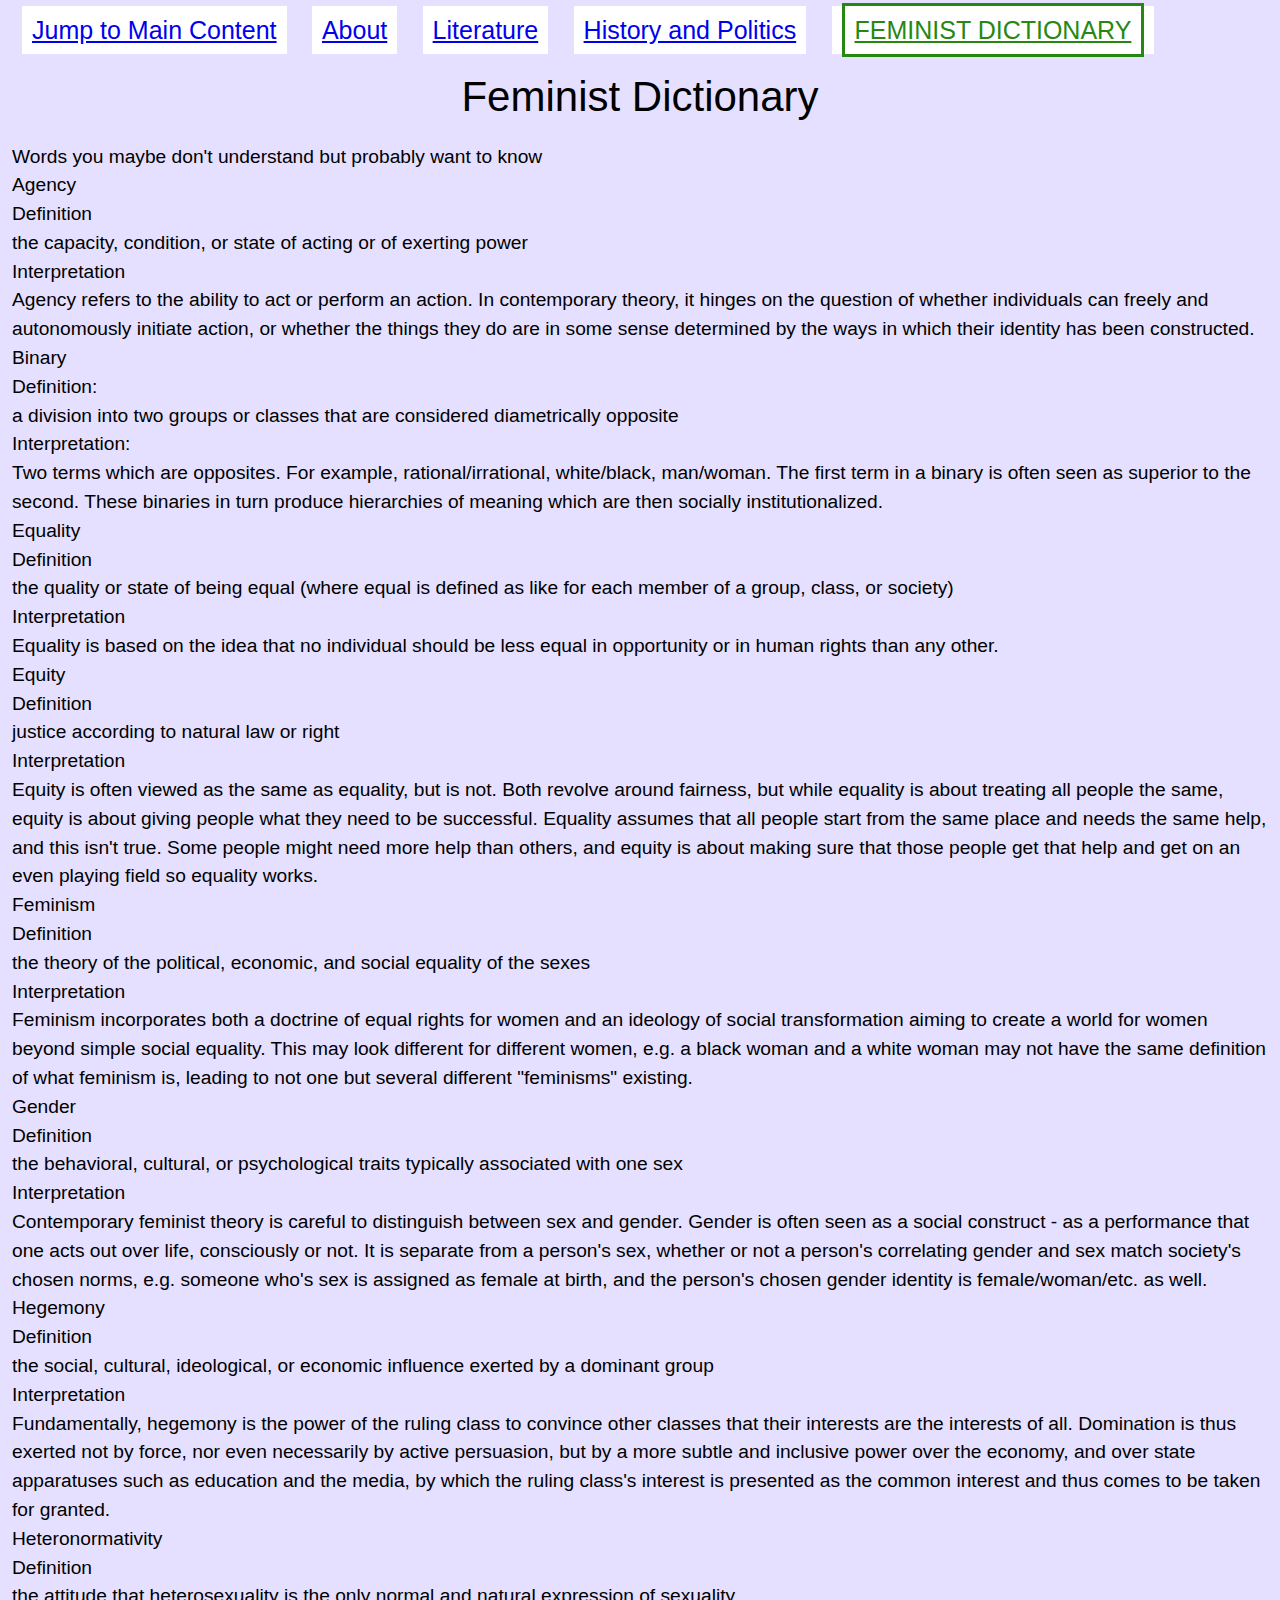
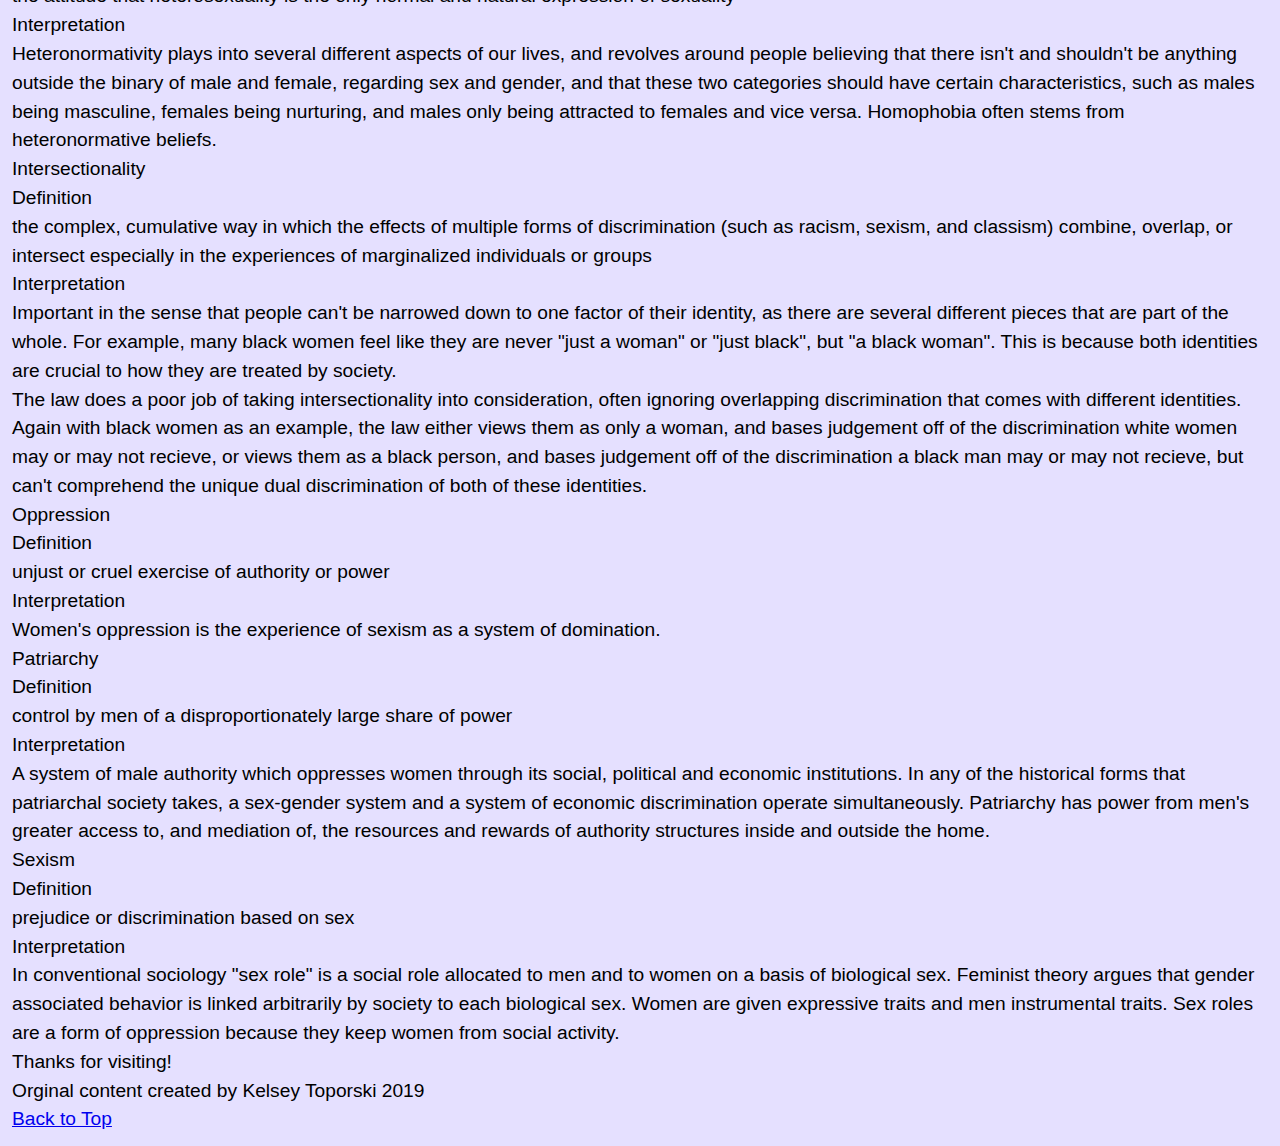
==== femdict.html @ 9b14c3c0 "Add files via upload" ====
<!DOCTYPE html>
<html lang="en">
<head>
  <meta charset="UTF-8">

  <meta name="viewport" content="width=device-width, initial-scale=1.0">

  <!-- connects to the stylesheets -->
  <link rel="stylesheet" href="css/reset.css">
  <link rel="stylesheet" href="css/style.css">

  <!-- connect to a Google font -->  
  <!-- connect to a Font Aweseom font -->
  <!-- connect to a favicon -->

  <title>Women's Web - Dictionary</title>
</head>

<body>
  <header>
    <nav>
        <ul>
          <li><a href="#maincontent">Jump to Main Content</a></li>
          <li><a href="index.html">About</a></li>
          <li><a href="literature.html">Literature</a></li>
          <li><a href="history.html">History and Politics</a></li>
          <li><a class= "active" href="femdict.html">Feminist Dictionary</a></li>
        </ul>
    </nav>
      <!-- definitions from meriam webster -->
      <!-- interpretations from
            The Dictionary of Feminist Theory - Maggie Humm,
            Key Concepts In Post-Colonial Studies - Ashcroft, Bill, Gareth Griffiths, and Helen Tiffin,
            or myself -->
      <!-- interpretation of equity from https://everydayfeminism.com/2014/09/equality-is-not-enough/ -->

    <h1>Feminist Dictionary</h1>
    Words you maybe don't understand but probably want to know

  </header>

  <main id = "maincontent">
  

      <!-- definitions from meriam webster -->
      <!-- interpretations from
            The Dictionary of Feminist Theory - Maggie Humm,
            Key Concepts In Post-Colonial Studies - Ashcroft, Bill, Gareth Griffiths, and Helen Tiffin,
            or myself -->
      <!-- interpretation of equity from https://everydayfeminism.com/2014/09/equality-is-not-enough/ -->

      <dl>
        <dt>Agency</dt>
        <dd>Definition
          <p>
            the capacity, condition, or state of acting or of exerting power
          </p>
        <dd>Interpretation
          <p>
            Agency refers to the ability to act or perform an action. In contemporary theory, it hinges on the question of whether individuals can freely and autonomously initiate action, or whether the things they do are in some sense determined by the ways in which their identity has been constructed.
          </p>

        
        <dt>Binary</dt>
        <dd>Definition:
          <p>
            a division into two groups or classes that are considered diametrically opposite
          </p></dd>
        <dd>Interpretation:
          <p>
            Two terms which are opposites. For example, rational/irrational, white/black, man/woman. The first term in a binary is often seen as superior to the second. These binaries in turn produce hierarchies of meaning which are then socially institutionalized.
          </p></dd>
        
          
        <dt>Equality</dt>
        <dd>Definition
          <p>
            the quality or state of being equal (where equal is defined as like for each member of a group, class, or society)
          </p></dd>
        <dd>Interpretation
          <p>
            Equality is based on the idea that no individual should be less equal in opportunity or in human rights than any other.
          </p></dd>
        
          
        <dt>Equity</dt>
        <dd>Definition
          <p>
            justice according to natural law or right
          </p></dd>
        <dd>Interpretation
          <p>
            Equity is often viewed as the same as equality, but is not. Both revolve around fairness, but while equality is about treating all people the same, equity is about giving people what they need to be successful. Equality assumes that all people start from the same place and needs the same help, and this isn't true. Some people might need more help than others, and equity is about making sure that those people get that help and get on an even playing field so equality works.
          </p></dd>
        
          
        <dt>Feminism</dt>
        <dd>Definition
          <p>
            the theory of the political, economic, and social equality of the sexes
          </p></dd>
        <dd>Interpretation
          <p>
            Feminism incorporates both a doctrine of equal rights for women and an ideology of social transformation aiming to create a world for women beyond simple social equality. This may look different for different women, e.g. a black woman and a white woman may not have the same definition of what feminism is, leading to not one but several different "feminisms" existing.
          </p></dd>
       
          
        <dt>Gender</dt>
        <dd>Definition
          <p>
            the behavioral, cultural, or psychological traits typically associated with one sex
          </p></dd>
        <dd>Interpretation
          <p>
            Contemporary feminist theory is careful to distinguish between sex and gender. Gender is often seen as a social construct - as a performance that one acts out over life, consciously or not. It is separate from a person's sex, whether or not a person's correlating gender and sex match society's chosen norms, e.g. someone who's sex is assigned as female at birth, and the person's chosen gender identity is female/woman/etc. as well.
          </p></dd>
        
          
        <dt>Hegemony</dt>
        <dd>Definition
          <p>
            the social, cultural, ideological, or economic influence exerted by a dominant group
          </p></dd>
        <dd>Interpretation
          <p>
            Fundamentally, hegemony is the power of the ruling class to convince other classes that their interests are the interests of all.  Domination is thus exerted not by force, nor even necessarily by active persuasion, but by a more subtle and inclusive power over the economy, and over state apparatuses such as education and the media, by which the ruling class's interest is presented as the common interest and thus comes to be taken for granted.
          </p></dd>
       
          
        <dt>Heteronormativity</dt>
        <dd>Definition
          <p>
            the attitude that heterosexuality is the only normal and natural expression of sexuality
          </p></dd>
        <dd>Interpretation
          <p>
            Heteronormativity plays into several different aspects of our lives, and revolves around people believing that there isn't and shouldn't be anything outside the binary of male and female, regarding sex and gender, and that these two categories should have certain characteristics, such as males being masculine, females being nurturing, and males only being attracted to females and vice versa. Homophobia often stems from heteronormative beliefs.
          </p></dd>
        
          
        <dt>Intersectionality</dt>
        <dd>Definition
          <p>
            the complex, cumulative way in which the effects of multiple forms of discrimination (such as racism, sexism, and classism) combine, overlap, or intersect especially in the experiences of marginalized individuals or groups
          </p></dd>
        <dd>Interpretation
          <p>
            Important in the sense that people can't be narrowed down to one factor of their identity, as there are several different pieces that are part of the whole. For example, many black women feel like they are never "just a woman" or "just black", but "a black woman". This is because both identities are crucial to how they are treated by society.
          </p>
          <p>
            The law does a poor job of taking intersectionality into consideration, often ignoring overlapping discrimination that comes with different identities. Again with black women as an example, the law either views them as only a woman, and bases judgement off of the discrimination white women may or may not recieve, or views them as a black person, and bases judgement off of the discrimination a black man may or may not recieve, but can't comprehend the unique dual discrimination of both of these identities.
          </p></dd>
           
          
        <dt>Oppression</dt>
        <dd>Definition
          <p>
            unjust or cruel exercise of authority or power
          </p></dd>
        <dd>Interpretation
          <p>
            Women's oppression is the experience of sexism as a system of domination.
          </p></dd>
       
          
        <dt>Patriarchy</dt>
        <dd>Definition
          <p>
            control by men of a disproportionately large share of power
          </p></dd>
        <dd>Interpretation
          <p>
            A system of male authority which oppresses women through its social, political and economic institutions. In any of the historical forms that patriarchal society takes, a sex-gender system and a system of economic discrimination operate simultaneously. Patriarchy has power from men's greater access to, and mediation of, the resources and rewards of authority structures inside and outside the home.
          </p></dd>
             
          
        <dt>Sexism</dt>
        <dd>Definition
          <p>
            prejudice or discrimination based on sex
          </p></dd>
        <dd>Interpretation
          <p>
            In conventional sociology "sex role" is a social role allocated to men and to women on a basis of biological sex. Feminist theory argues that gender associated behavior is linked arbitrarily by society to each biological sex. Women are given expressive traits and men instrumental traits. Sex roles are a form of oppression because they keep women from social activity.
          </p></dd>
      </dl>

    </main>

    <footer>
      <p class="thanks">
        Thanks for visiting! <i class="far fa-grin"></i>
      </p>
      <p>Orginal content created by Kelsey Toporski 2019</p>

      <a href="#top" class="tops">Back to Top</a>
    </footer>

</body>
</html>
---- css/style.css ----
body{
    padding: 12px;
    line-height: 1.5;
    background-color: #E5E0FF;
    font-family: Arial;
    font-size: 120%;
    display:grid;
    grid-template-columns: 100%;
}

li{ display: inline-block;
}

nav ul li{
    display: inline;
    margin: 10px;
    padding: 10px;
    font-size: 25px;
    background-color: white;
}

.active{
    color: rgb(39, 136, 17);
    border: solid 3px;
    padding: 10px;
    text-transform: uppercase;
}

h1{
	text-align: center;
	font-size: 42px;
	padding: 15px;
}

h2{
	font-size: 30px;
	color: #0d0d0dc7;
}

img:hover{
    box-shadow: 10px 10px gray; 
}

img{
    width: 45%;
    padding: 0px;
    margin: 5px 10px 10px 5px;
    border-radius: 10px;
}

img:nth-of-type(odd) {
    border: ridge #f3de77 16px;
}

img:nth-of-type(even) {
    border: ridge silver 16px;
}

.skip{
    position: absolute;
    left: -1000px;
}

.skip:focus {
    left:0px
}

p{
    line-height: 1.5;
}
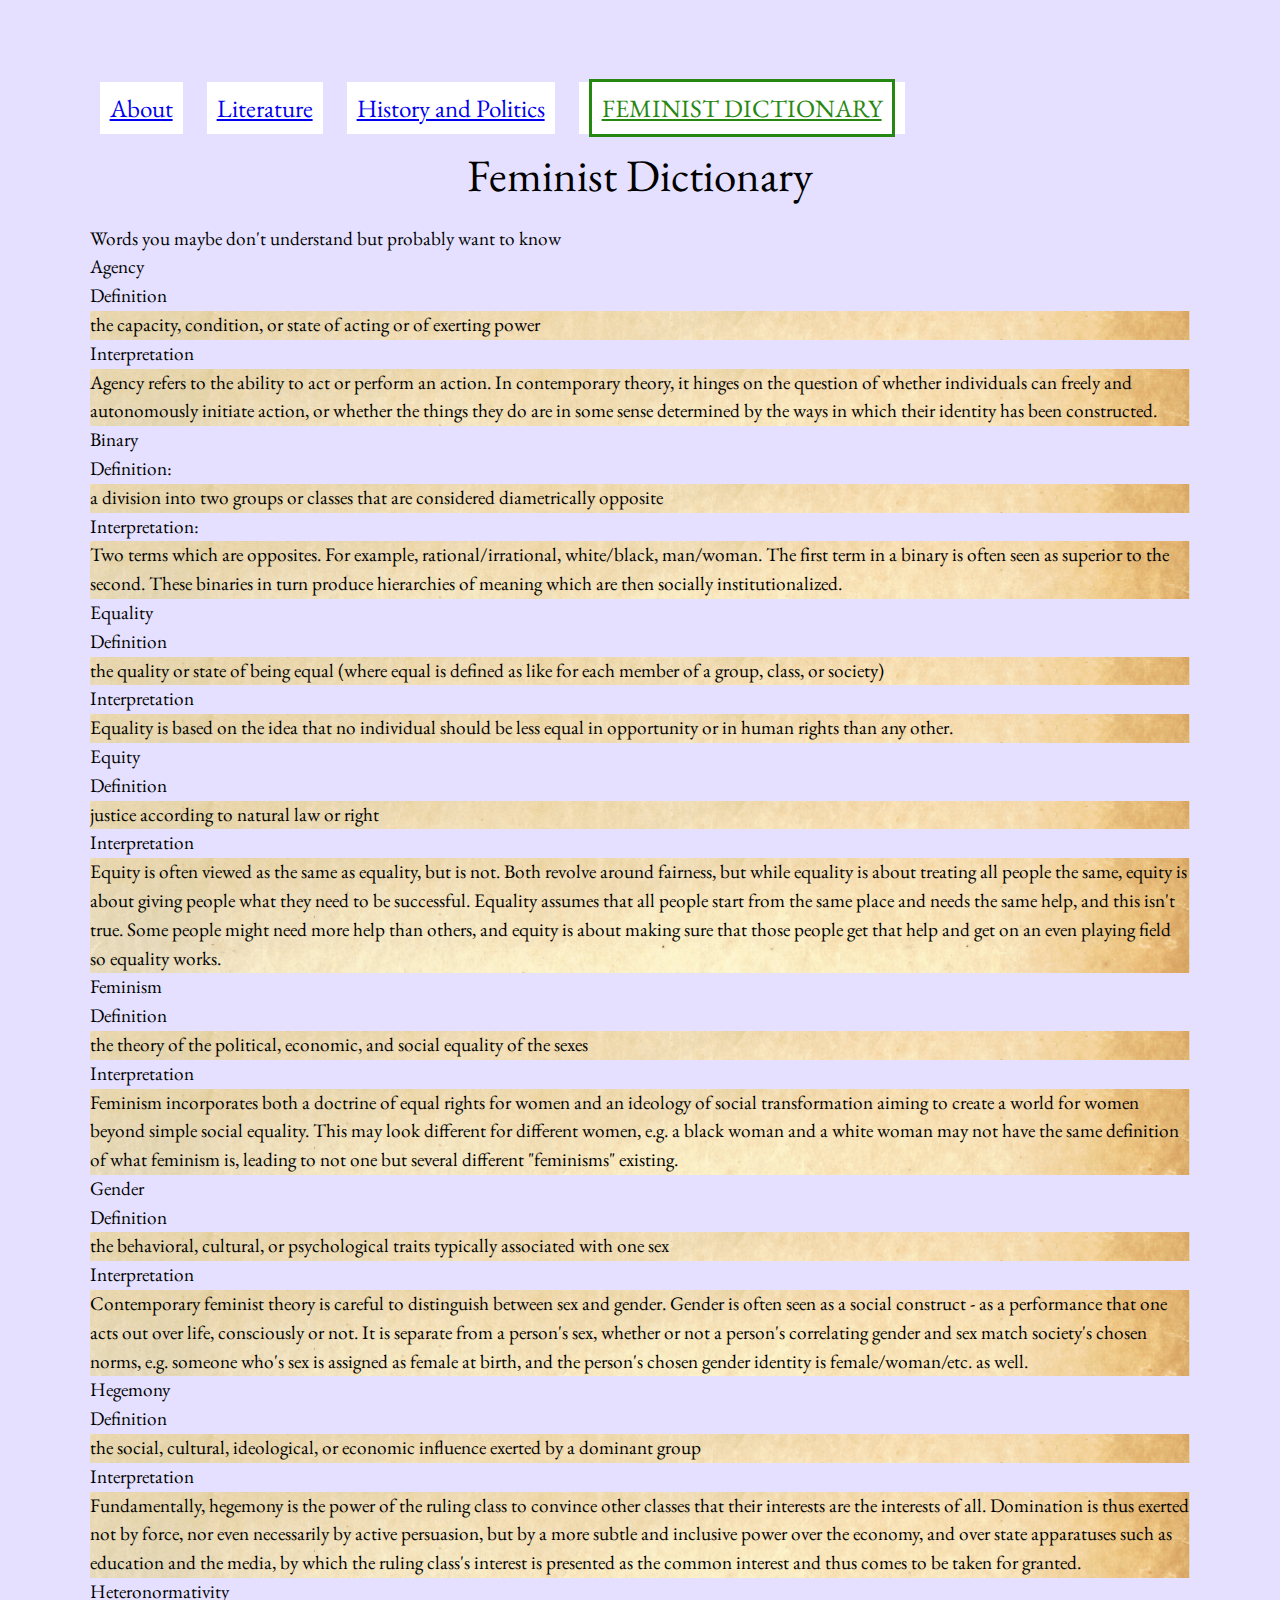
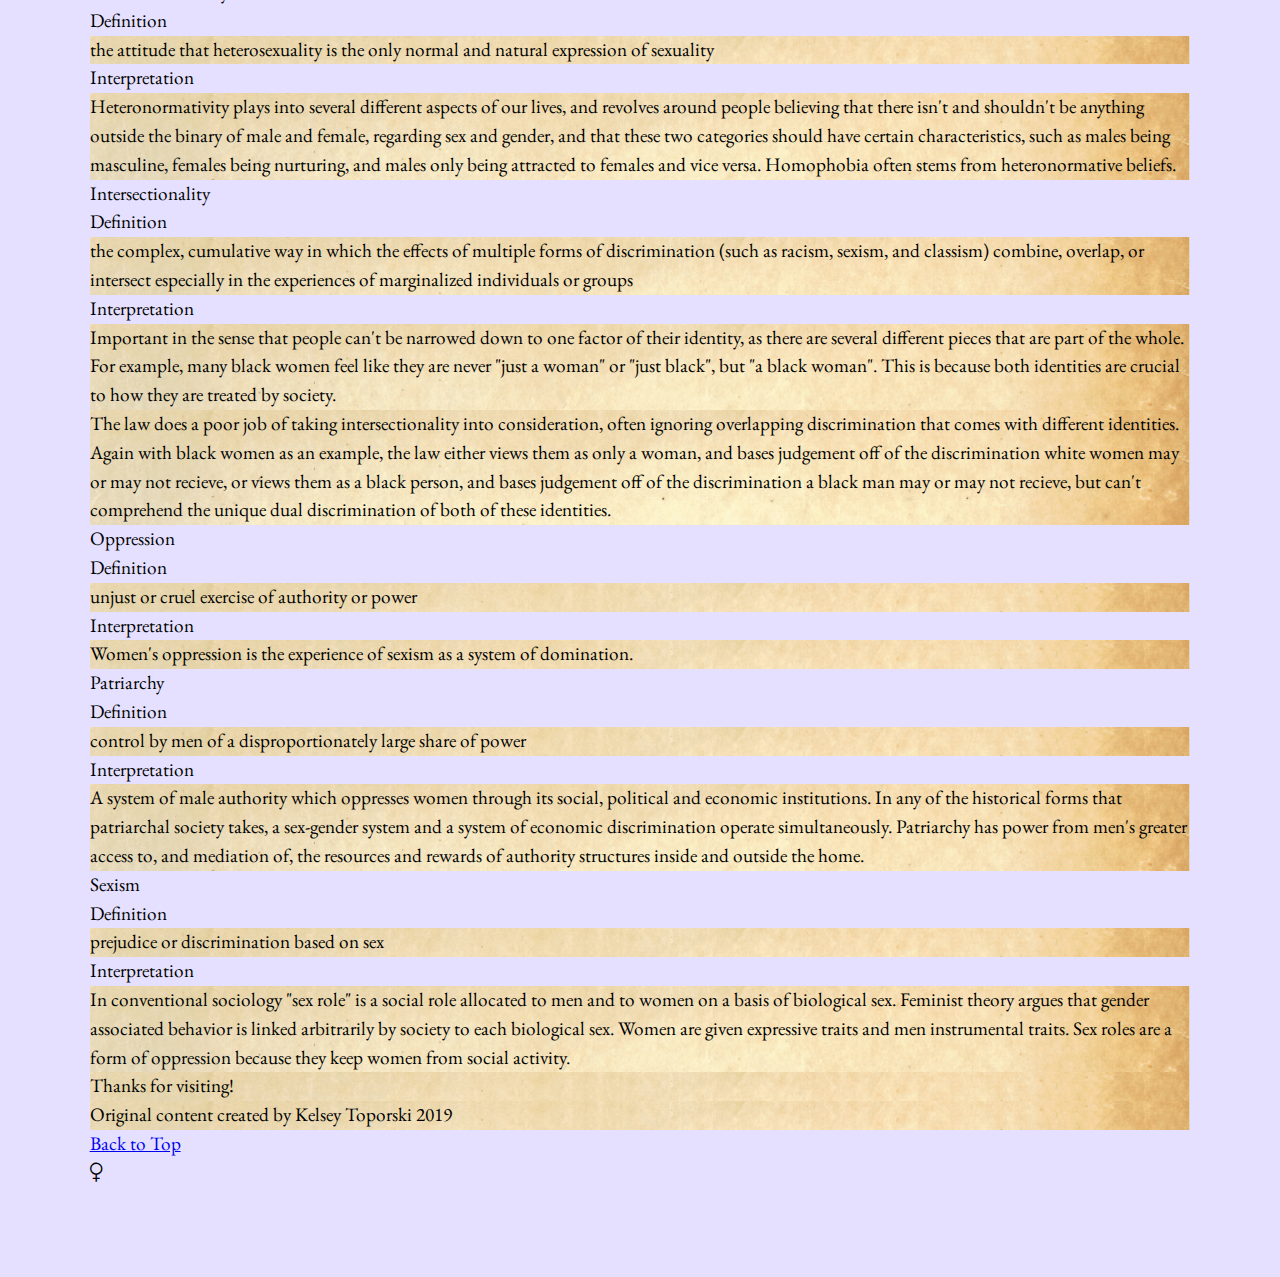
==== commit 4abdf7b7: "Add files via upload" ====
--- a/femdict.html
+++ b/femdict.html
@@ -9,18 +9,22 @@
   <link rel="stylesheet" href="css/reset.css">
   <link rel="stylesheet" href="css/style.css">
 
-  <!-- connect to a Google font -->  
-  <!-- connect to a Font Aweseom font -->
+  <!-- connect to a Google font --> 
+  <link rel="preconnect" href="https://fonts.googleapis.com">
+  <link rel="preconnect" href="https://fonts.gstatic.com" crossorigin>
+  <link href="https://fonts.googleapis.com/css2?family=EB+Garamond&display=swap" rel="stylesheet"> 
+  <!-- connect to a Font Awesome font -->
+  <link rel="stylesheet" href="https://cdnjs.cloudflare.com/ajax/libs/font-awesome/4.7.0/css/font-awesome.min.css">
   <!-- connect to a favicon -->
 
   <title>Women's Web - Dictionary</title>
 </head>
 
 <body>
+  <a class="jump" href="#maincontent">Jump to Main Content</a>
   <header>
     <nav>
         <ul>
-          <li><a href="#maincontent">Jump to Main Content</a></li>
           <li><a href="index.html">About</a></li>
           <li><a href="literature.html">Literature</a></li>
           <li><a href="history.html">History and Politics</a></li>
@@ -39,7 +43,7 @@
 
   </header>
 
-  <main id = "maincontent">
+  <main class="container" id = "maincontent">
   
 
       <!-- definitions from meriam webster -->
@@ -189,11 +193,11 @@
 
     <footer>
       <p class="thanks">
-        Thanks for visiting! <i class="far fa-grin"></i>
+        Thanks for visiting!
       </p>
-      <p>Orginal content created by Kelsey Toporski 2019</p>
-
+      <p>Original content created by Kelsey Toporski 2019</p>
       <a href="#top" class="tops">Back to Top</a>
+      <br><i class="fa fa-venus"></i>
     </footer>
 
 </body>
--- a/css/style.css
+++ b/css/style.css
@@ -1,12 +1,28 @@
 body{
-    padding: 12px;
+    padding: 2%;
+    margin:5%;
     line-height: 1.5;
     background-color: #E5E0FF;
-    font-family: Arial;
+    font-family: 'EB Garamond', serif;
     font-size: 120%;
     display:grid;
     grid-template-columns: 100%;
 }
+
+.container{ 
+    display: grid;
+    grid-template-columns: auto;
+    row-gap: 10px;
+  }
+/* 
+.flex-container{ 
+    display: flex;
+    flex-direction: row;
+    justify-content: center;
+    align-items: center;
+  } */
+/* 
+  My images won't center. :( */
 
 li{ display: inline-block;
 }
@@ -19,6 +35,40 @@
     background-color: white;
 }
 
+/* .nav {
+    overflow: hidden;
+    background-color: #333;
+    position: relative;
+  } */
+  
+ /* Hide the links inside the navigation menu (except for logo/home) */
+  /* .nav #mylinks {
+    display: none;
+  } */
+  
+  /* Style the hamburger menu */
+  /* .nav a.icon {
+    background: #E5E0FF;
+    color: black;
+    display: block;
+    position: absolute;
+    right: 0;
+    top: 0;
+  } */
+  
+/* .nav a:hover {
+    background-color: white;
+    color: black;
+    } */
+
+/* My hamburger menu is in the wrong place, it's the wrong color, it's adding links where there shouldn't be links, and it doesn't contain anything. */
+
+.jump{
+    left:-999px;
+    position:absolute;
+    z-index:-999;
+}       
+
 .active{
     color: rgb(39, 136, 17);
     border: solid 3px;
@@ -28,8 +78,19 @@
 
 h1{
 	text-align: center;
-	font-size: 42px;
+	font-size: 45px;
 	padding: 15px;
+}
+
+@keyframes drop {
+    0%   {top:-200px;}
+    100% {top:1px;}
+}
+
+h1{
+    position: relative;
+    animation-name: drop;
+    animation-duration: 3s;
 }
 
 h2{
@@ -67,4 +128,21 @@
 
 p{
     line-height: 1.5;
-}+    background-image: url("../images/paper.jpg"); 
+    background-size: cover;
+    background-color: #E5E0FF;
+}
+
+/* How to apply background image to only literature and history? Or is that bad practice? */
+
+.thanks{
+    align-items: center;
+}
+
+/* Aligning the icon in the center is not working for some reason? */
+
+@media (prefers-reduced-motion: reduce){
+    @keyframes drop {
+        0%   {top:1px;}
+        100% {top:1px;}
+    }}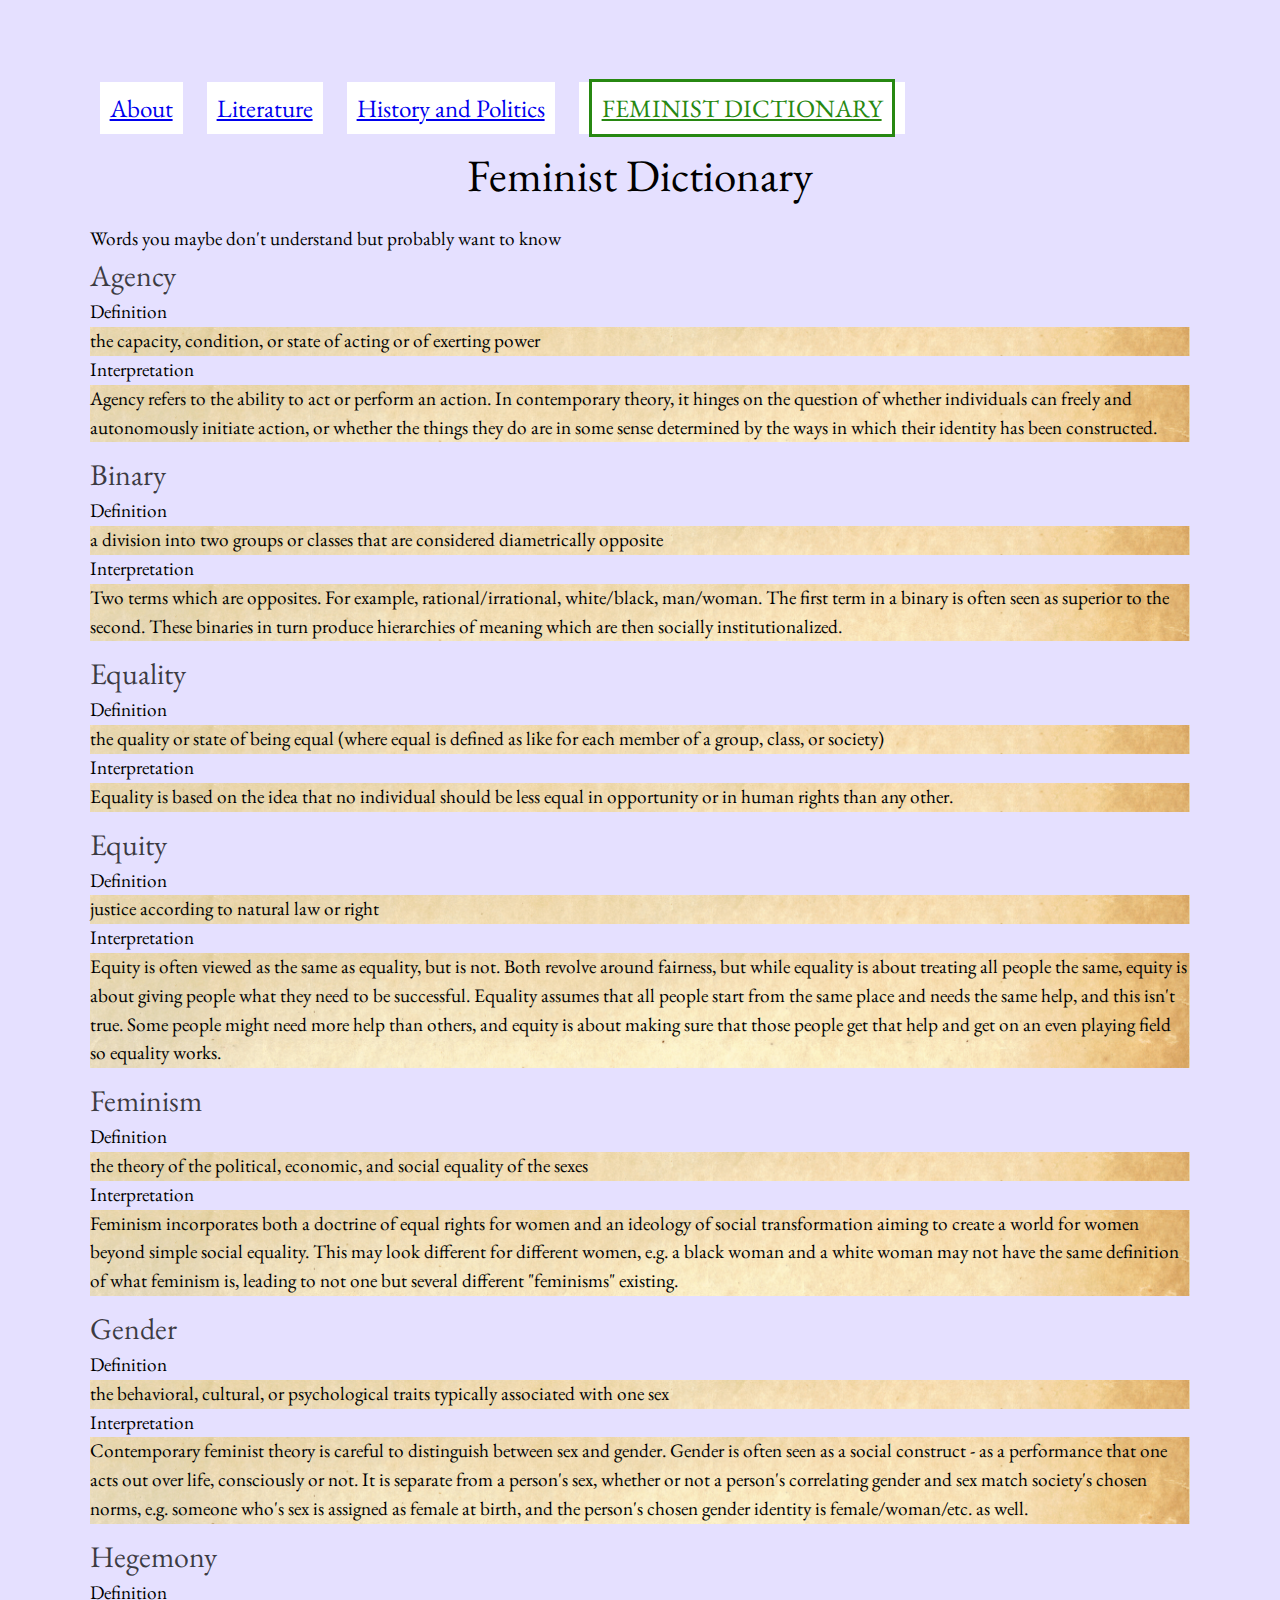
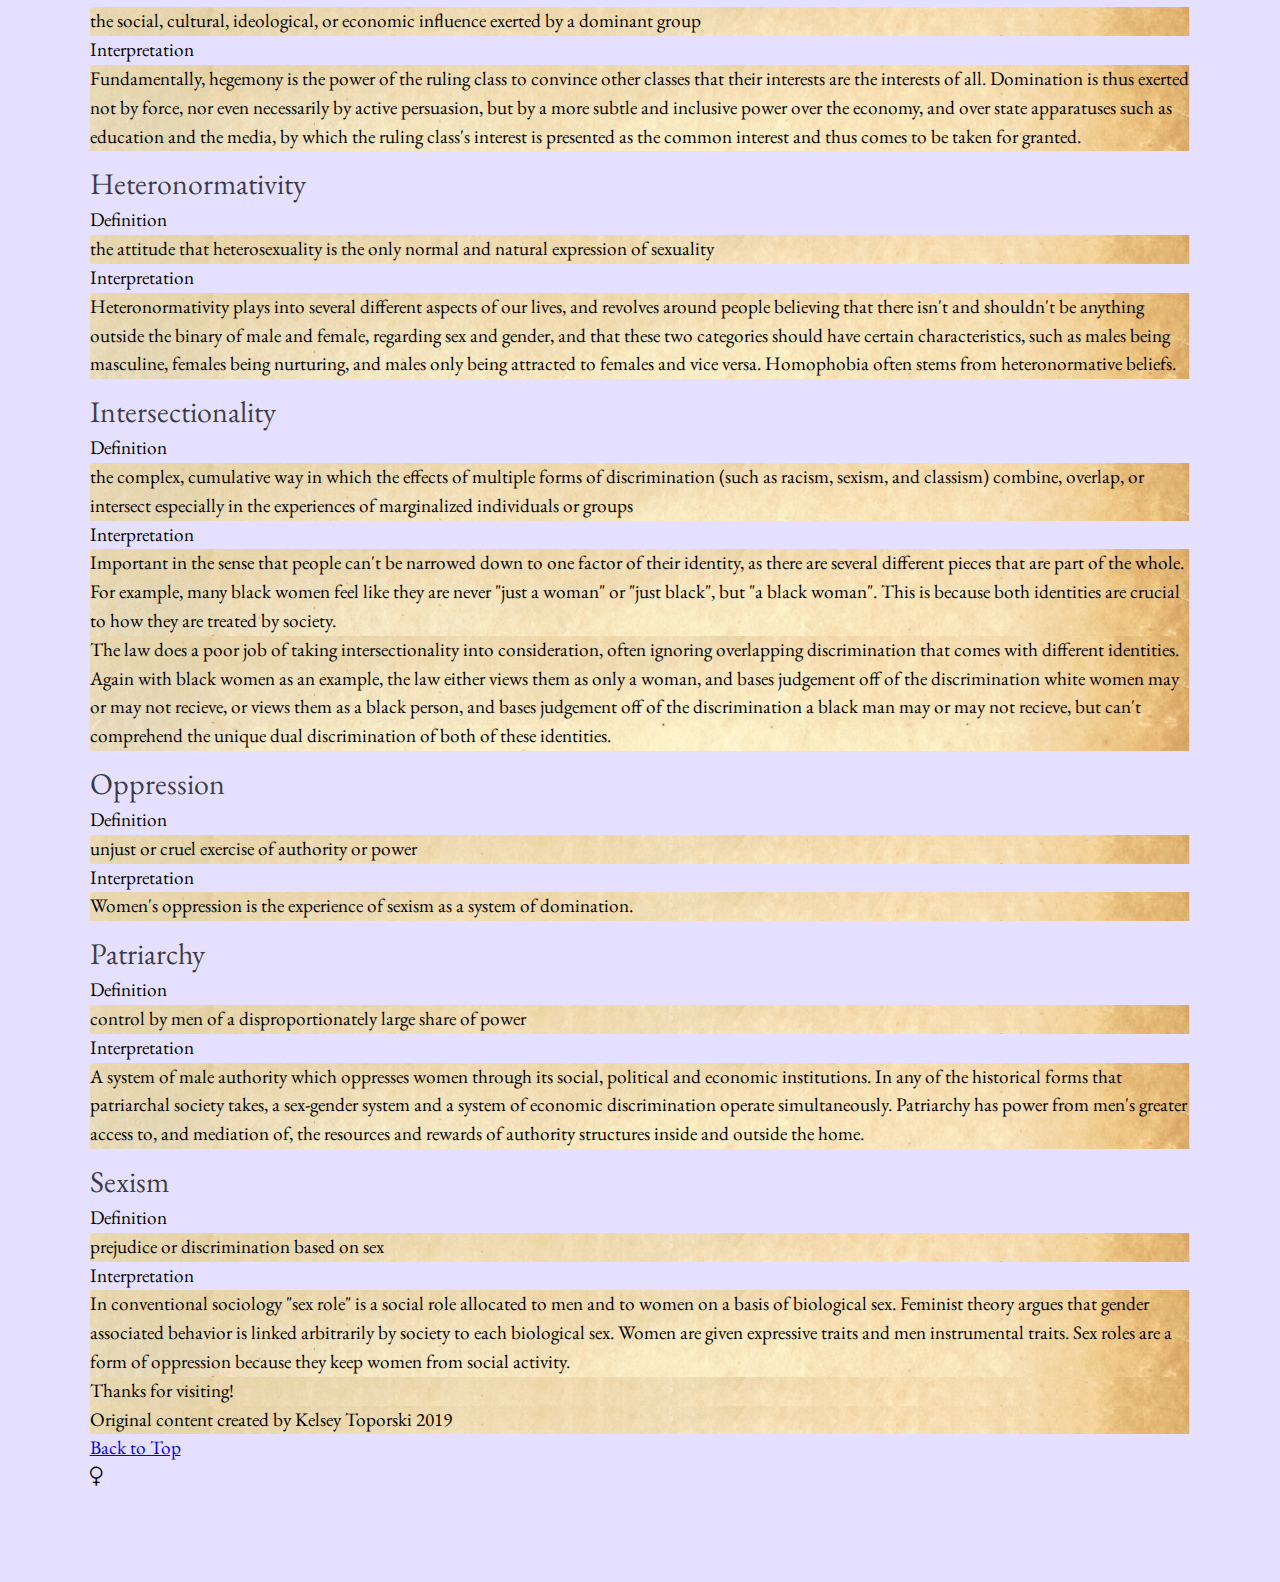
==== commit c534004d: "Add files via upload" ====
--- a/femdict.html
+++ b/femdict.html
@@ -53,141 +53,154 @@
             or myself -->
       <!-- interpretation of equity from https://everydayfeminism.com/2014/09/equality-is-not-enough/ -->
 
+      <div>
       <dl>
-        <dt>Agency</dt>
-        <dd>Definition
+        <h2><dt>Agency</dt></h2>
+        <dd><h3>Definition</h3>
           <p>
             the capacity, condition, or state of acting or of exerting power
           </p>
-        <dd>Interpretation
+        <dd><h3>Interpretation</h3>
           <p>
             Agency refers to the ability to act or perform an action. In contemporary theory, it hinges on the question of whether individuals can freely and autonomously initiate action, or whether the things they do are in some sense determined by the ways in which their identity has been constructed.
           </p>
-
+      </div>
         
-        <dt>Binary</dt>
-        <dd>Definition:
+      <div>
+          <h2><dt>Binary</dt></h2>
+        <dd><h3>Definition</h3>
           <p>
             a division into two groups or classes that are considered diametrically opposite
           </p></dd>
-        <dd>Interpretation:
+        <dd><h3>Interpretation</h3>
           <p>
             Two terms which are opposites. For example, rational/irrational, white/black, man/woman. The first term in a binary is often seen as superior to the second. These binaries in turn produce hierarchies of meaning which are then socially institutionalized.
           </p></dd>
-        
-          
-        <dt>Equality</dt>
-        <dd>Definition
+      </div>
+      
+      <div>
+          <h2><dt>Equality</dt></h2>
+        <dd><h3>Definition</h3>
           <p>
             the quality or state of being equal (where equal is defined as like for each member of a group, class, or society)
           </p></dd>
-        <dd>Interpretation
+        <dd><h3>Interpretation</h3>
           <p>
             Equality is based on the idea that no individual should be less equal in opportunity or in human rights than any other.
           </p></dd>
-        
-          
-        <dt>Equity</dt>
-        <dd>Definition
+      </div>
+      
+      <div>
+          <h2><dt>Equity</dt></h2>
+        <dd><h3>Definition</h3>
           <p>
             justice according to natural law or right
           </p></dd>
-        <dd>Interpretation
+        <dd><h3>Interpretation</h3>
           <p>
             Equity is often viewed as the same as equality, but is not. Both revolve around fairness, but while equality is about treating all people the same, equity is about giving people what they need to be successful. Equality assumes that all people start from the same place and needs the same help, and this isn't true. Some people might need more help than others, and equity is about making sure that those people get that help and get on an even playing field so equality works.
           </p></dd>
-        
-          
-        <dt>Feminism</dt>
-        <dd>Definition
+      </div>
+      
+      <div>          
+          <h2><dt>Feminism</dt></h2>
+        <dd><h3>Definition</h3>
           <p>
             the theory of the political, economic, and social equality of the sexes
           </p></dd>
-        <dd>Interpretation
+        <dd><h3>Interpretation</h3>
           <p>
             Feminism incorporates both a doctrine of equal rights for women and an ideology of social transformation aiming to create a world for women beyond simple social equality. This may look different for different women, e.g. a black woman and a white woman may not have the same definition of what feminism is, leading to not one but several different "feminisms" existing.
           </p></dd>
-       
-          
-        <dt>Gender</dt>
-        <dd>Definition
+      </div>
+      
+      <div>           
+          <h2><dt>Gender</dt></h2>
+        <dd><h3>Definition</h3>
           <p>
             the behavioral, cultural, or psychological traits typically associated with one sex
           </p></dd>
-        <dd>Interpretation
+        <dd><h3>Interpretation</h3>
           <p>
             Contemporary feminist theory is careful to distinguish between sex and gender. Gender is often seen as a social construct - as a performance that one acts out over life, consciously or not. It is separate from a person's sex, whether or not a person's correlating gender and sex match society's chosen norms, e.g. someone who's sex is assigned as female at birth, and the person's chosen gender identity is female/woman/etc. as well.
           </p></dd>
-        
-          
-        <dt>Hegemony</dt>
-        <dd>Definition
+      </div>
+      
+      <div> 
+          <h2><dt>Hegemony</dt></h2>
+        <dd><h3>Definition</h3>
           <p>
             the social, cultural, ideological, or economic influence exerted by a dominant group
           </p></dd>
-        <dd>Interpretation
+        <dd><h3>Interpretation</h3>
           <p>
             Fundamentally, hegemony is the power of the ruling class to convince other classes that their interests are the interests of all.  Domination is thus exerted not by force, nor even necessarily by active persuasion, but by a more subtle and inclusive power over the economy, and over state apparatuses such as education and the media, by which the ruling class's interest is presented as the common interest and thus comes to be taken for granted.
           </p></dd>
-       
-          
-        <dt>Heteronormativity</dt>
-        <dd>Definition
+      </div>
+      
+      <div> 
+          <h2><dt>Heteronormativity</dt></h2>
+        <dd><h3>Definition</h3>
           <p>
             the attitude that heterosexuality is the only normal and natural expression of sexuality
           </p></dd>
-        <dd>Interpretation
+        <dd><h3>Interpretation</h3>
           <p>
             Heteronormativity plays into several different aspects of our lives, and revolves around people believing that there isn't and shouldn't be anything outside the binary of male and female, regarding sex and gender, and that these two categories should have certain characteristics, such as males being masculine, females being nurturing, and males only being attracted to females and vice versa. Homophobia often stems from heteronormative beliefs.
           </p></dd>
-        
-          
-        <dt>Intersectionality</dt>
-        <dd>Definition
+      </div>
+      
+      <div>          
+          <h2><dt>Intersectionality</dt></h2>
+        <dd><h3>Definition</h3>
           <p>
             the complex, cumulative way in which the effects of multiple forms of discrimination (such as racism, sexism, and classism) combine, overlap, or intersect especially in the experiences of marginalized individuals or groups
           </p></dd>
-        <dd>Interpretation
+        <dd><h3>Interpretation</h3>
           <p>
             Important in the sense that people can't be narrowed down to one factor of their identity, as there are several different pieces that are part of the whole. For example, many black women feel like they are never "just a woman" or "just black", but "a black woman". This is because both identities are crucial to how they are treated by society.
           </p>
           <p>
             The law does a poor job of taking intersectionality into consideration, often ignoring overlapping discrimination that comes with different identities. Again with black women as an example, the law either views them as only a woman, and bases judgement off of the discrimination white women may or may not recieve, or views them as a black person, and bases judgement off of the discrimination a black man may or may not recieve, but can't comprehend the unique dual discrimination of both of these identities.
           </p></dd>
-           
-          
-        <dt>Oppression</dt>
-        <dd>Definition
+      </div>
+      
+      <div>  
+          <h2><dt>Oppression</dt></h2>
+        <dd><h3>Definition</h3>
           <p>
             unjust or cruel exercise of authority or power
           </p></dd>
-        <dd>Interpretation
+        <dd><h3>Interpretation</h3>
           <p>
             Women's oppression is the experience of sexism as a system of domination.
           </p></dd>
-       
-          
-        <dt>Patriarchy</dt>
-        <dd>Definition
+        </div>
+      
+        <div> 
+          <h2><dt>Patriarchy</dt></h2>
+        <dd><h3>Definition</h3>
           <p>
             control by men of a disproportionately large share of power
           </p></dd>
-        <dd>Interpretation
+        <dd><h3>Interpretation</h3>
           <p>
             A system of male authority which oppresses women through its social, political and economic institutions. In any of the historical forms that patriarchal society takes, a sex-gender system and a system of economic discrimination operate simultaneously. Patriarchy has power from men's greater access to, and mediation of, the resources and rewards of authority structures inside and outside the home.
           </p></dd>
-             
-          
-        <dt>Sexism</dt>
-        <dd>Definition
+        </div>
+      
+        <div>
+          <h2><dt>Sexism</dt></h2>
+        <dd><h3>Definition</h3>
           <p>
             prejudice or discrimination based on sex
           </p></dd>
-        <dd>Interpretation
+        <dd><h3>Interpretation</h3>
           <p>
             In conventional sociology "sex role" is a social role allocated to men and to women on a basis of biological sex. Feminist theory argues that gender associated behavior is linked arbitrarily by society to each biological sex. Women are given expressive traits and men instrumental traits. Sex roles are a form of oppression because they keep women from social activity.
           </p></dd>
       </dl>
+        </div>
 
     </main>
 
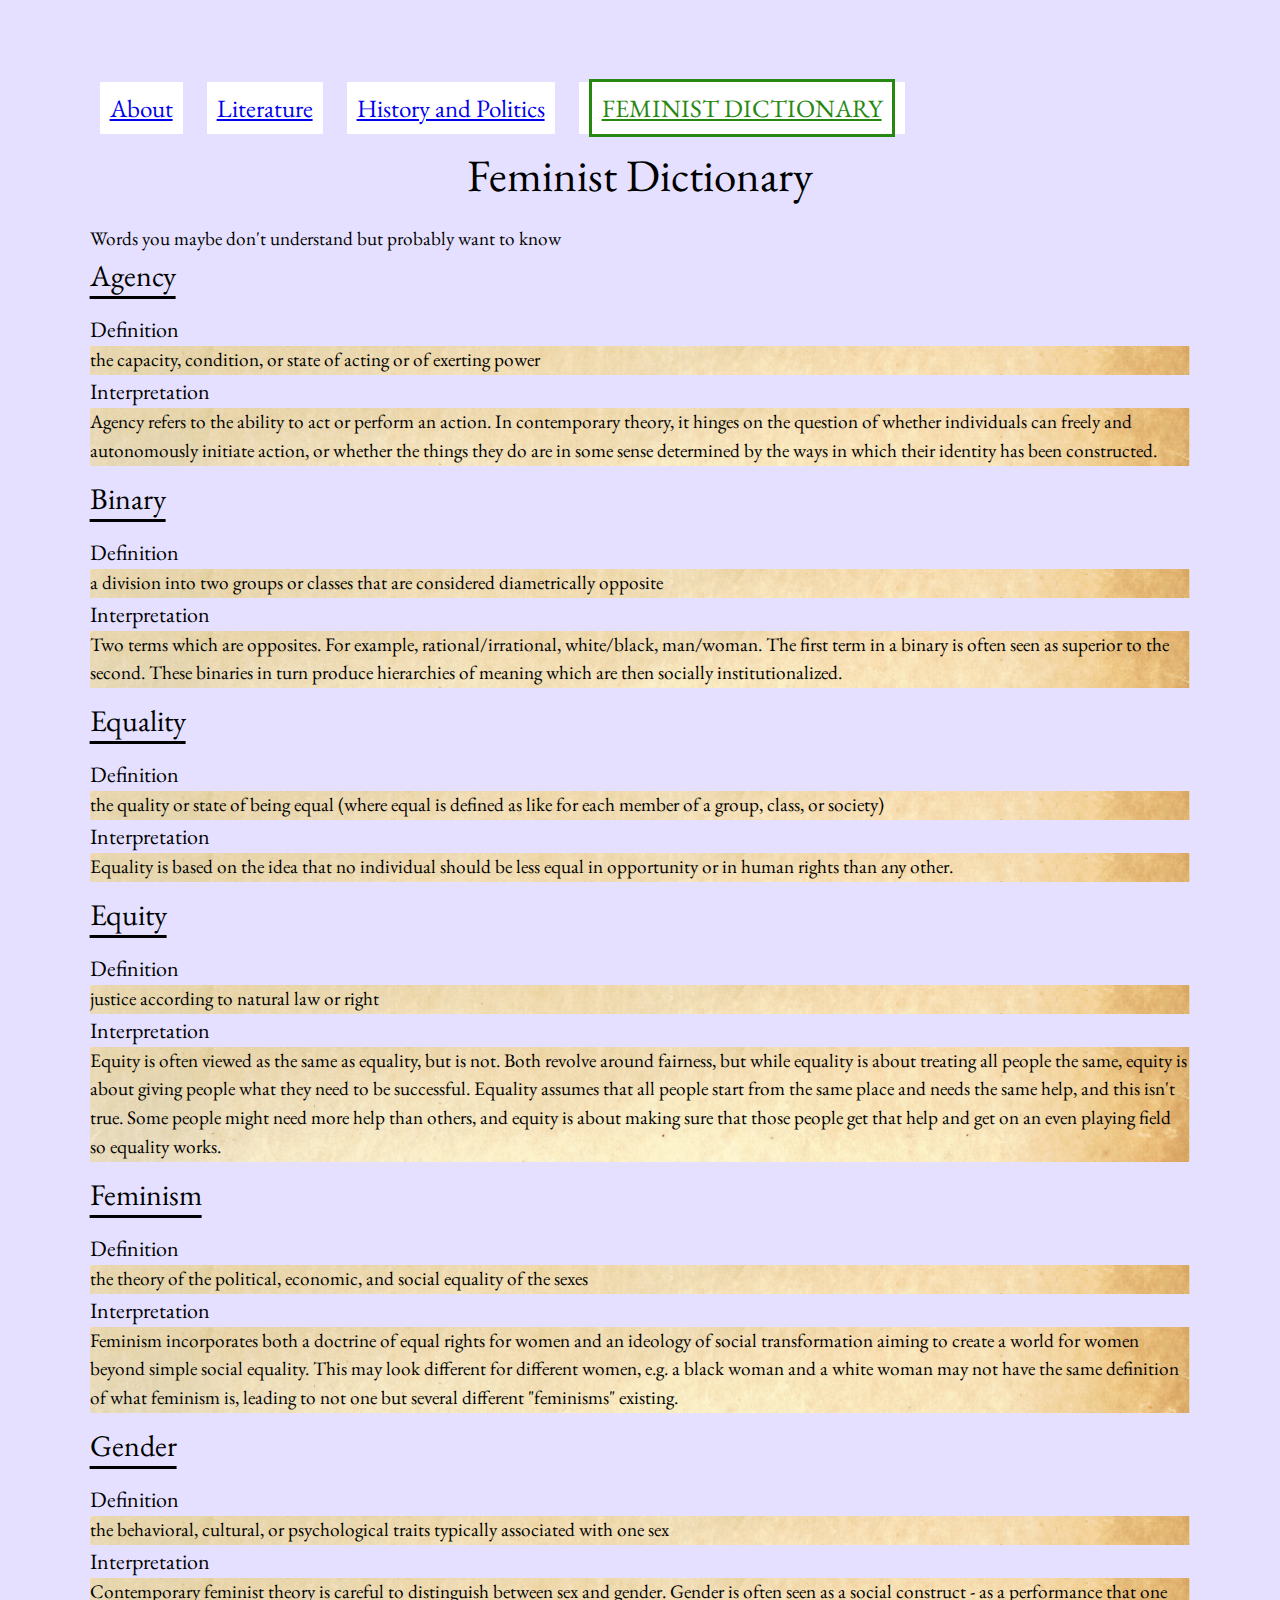
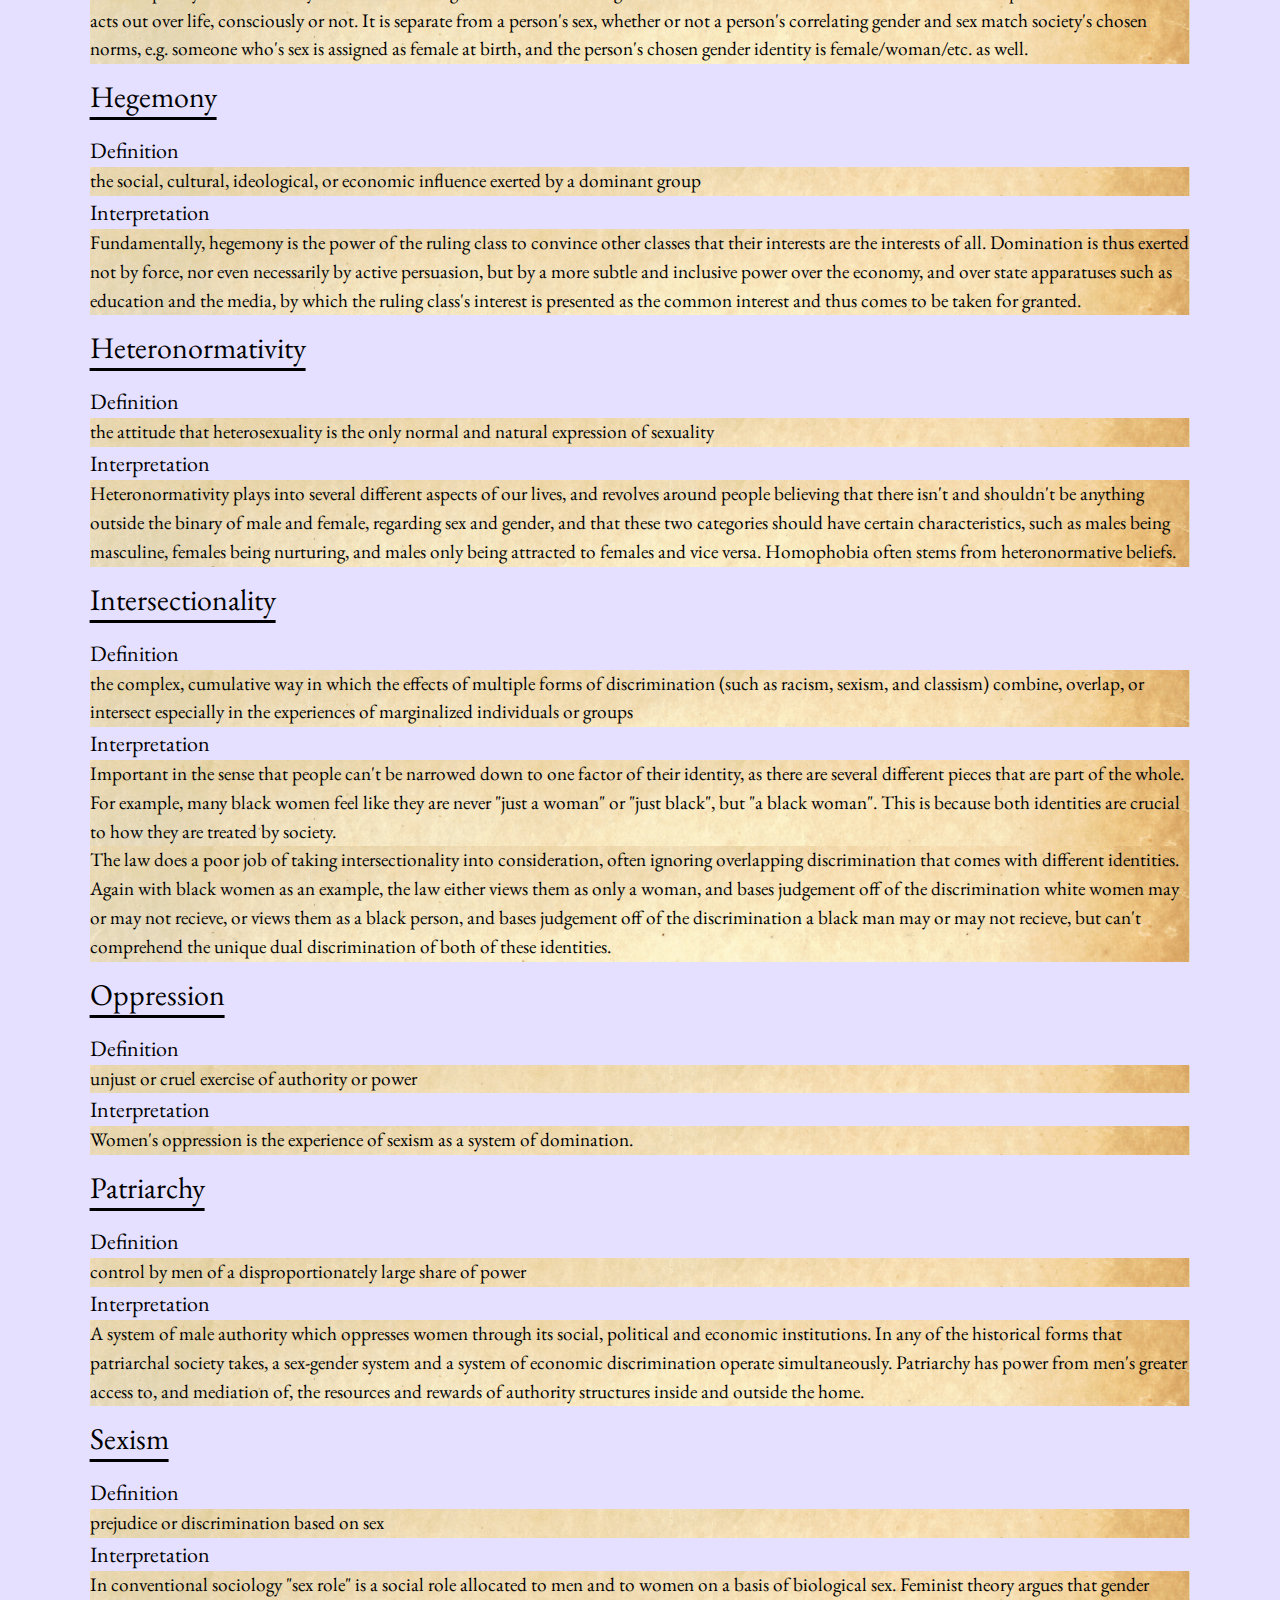
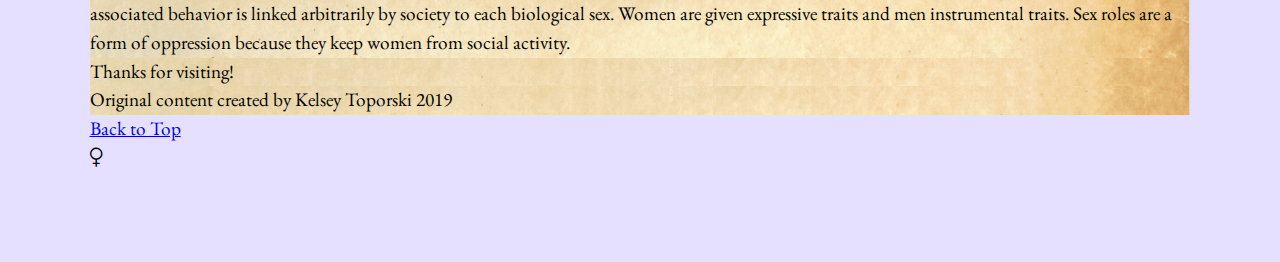
==== commit 53ad88f4: "Add files via upload" ====
--- a/femdict.html
+++ b/femdict.html
@@ -55,7 +55,7 @@
 
       <div>
       <dl>
-        <h2><dt>Agency</dt></h2>
+        <dt>Agency</dt>
         <dd><h3>Definition</h3>
           <p>
             the capacity, condition, or state of acting or of exerting power
@@ -67,7 +67,7 @@
       </div>
         
       <div>
-          <h2><dt>Binary</dt></h2>
+          <dt>Binary</dt>
         <dd><h3>Definition</h3>
           <p>
             a division into two groups or classes that are considered diametrically opposite
@@ -79,7 +79,7 @@
       </div>
       
       <div>
-          <h2><dt>Equality</dt></h2>
+          <dt>Equality</dt>
         <dd><h3>Definition</h3>
           <p>
             the quality or state of being equal (where equal is defined as like for each member of a group, class, or society)
@@ -91,7 +91,7 @@
       </div>
       
       <div>
-          <h2><dt>Equity</dt></h2>
+          <dt>Equity</dt>
         <dd><h3>Definition</h3>
           <p>
             justice according to natural law or right
@@ -103,7 +103,7 @@
       </div>
       
       <div>          
-          <h2><dt>Feminism</dt></h2>
+          <dt>Feminism</dt>
         <dd><h3>Definition</h3>
           <p>
             the theory of the political, economic, and social equality of the sexes
@@ -115,7 +115,7 @@
       </div>
       
       <div>           
-          <h2><dt>Gender</dt></h2>
+          <dt>Gender</dt>
         <dd><h3>Definition</h3>
           <p>
             the behavioral, cultural, or psychological traits typically associated with one sex
@@ -127,7 +127,7 @@
       </div>
       
       <div> 
-          <h2><dt>Hegemony</dt></h2>
+          <dt>Hegemony</dt>
         <dd><h3>Definition</h3>
           <p>
             the social, cultural, ideological, or economic influence exerted by a dominant group
@@ -139,7 +139,7 @@
       </div>
       
       <div> 
-          <h2><dt>Heteronormativity</dt></h2>
+          <dt>Heteronormativity</dt>
         <dd><h3>Definition</h3>
           <p>
             the attitude that heterosexuality is the only normal and natural expression of sexuality
@@ -151,7 +151,7 @@
       </div>
       
       <div>          
-          <h2><dt>Intersectionality</dt></h2>
+          <dt>Intersectionality</dt>
         <dd><h3>Definition</h3>
           <p>
             the complex, cumulative way in which the effects of multiple forms of discrimination (such as racism, sexism, and classism) combine, overlap, or intersect especially in the experiences of marginalized individuals or groups
@@ -166,7 +166,7 @@
       </div>
       
       <div>  
-          <h2><dt>Oppression</dt></h2>
+          <dt>Oppression</dt>
         <dd><h3>Definition</h3>
           <p>
             unjust or cruel exercise of authority or power
@@ -178,7 +178,7 @@
         </div>
       
         <div> 
-          <h2><dt>Patriarchy</dt></h2>
+          <dt>Patriarchy</dt>
         <dd><h3>Definition</h3>
           <p>
             control by men of a disproportionately large share of power
@@ -190,7 +190,7 @@
         </div>
       
         <div>
-          <h2><dt>Sexism</dt></h2>
+          <dt>Sexism</dt>
         <dd><h3>Definition</h3>
           <p>
             prejudice or discrimination based on sex
--- a/css/style.css
+++ b/css/style.css
@@ -33,6 +33,7 @@
     padding: 10px;
     font-size: 25px;
     background-color: white;
+    /* text-align: center; This didn't work in lecture either*/
 }
 
 /* .nav {
@@ -98,6 +99,17 @@
 	color: #0d0d0dc7;
 }
 
+h3{
+    font-size: 22px;
+}
+
+dt{
+    font-size: 30px;
+    text-decoration: underline;
+    text-underline-offset: 10px;
+    margin-bottom: 15px;
+}
+
 img:hover{
     box-shadow: 10px 10px gray; 
 }
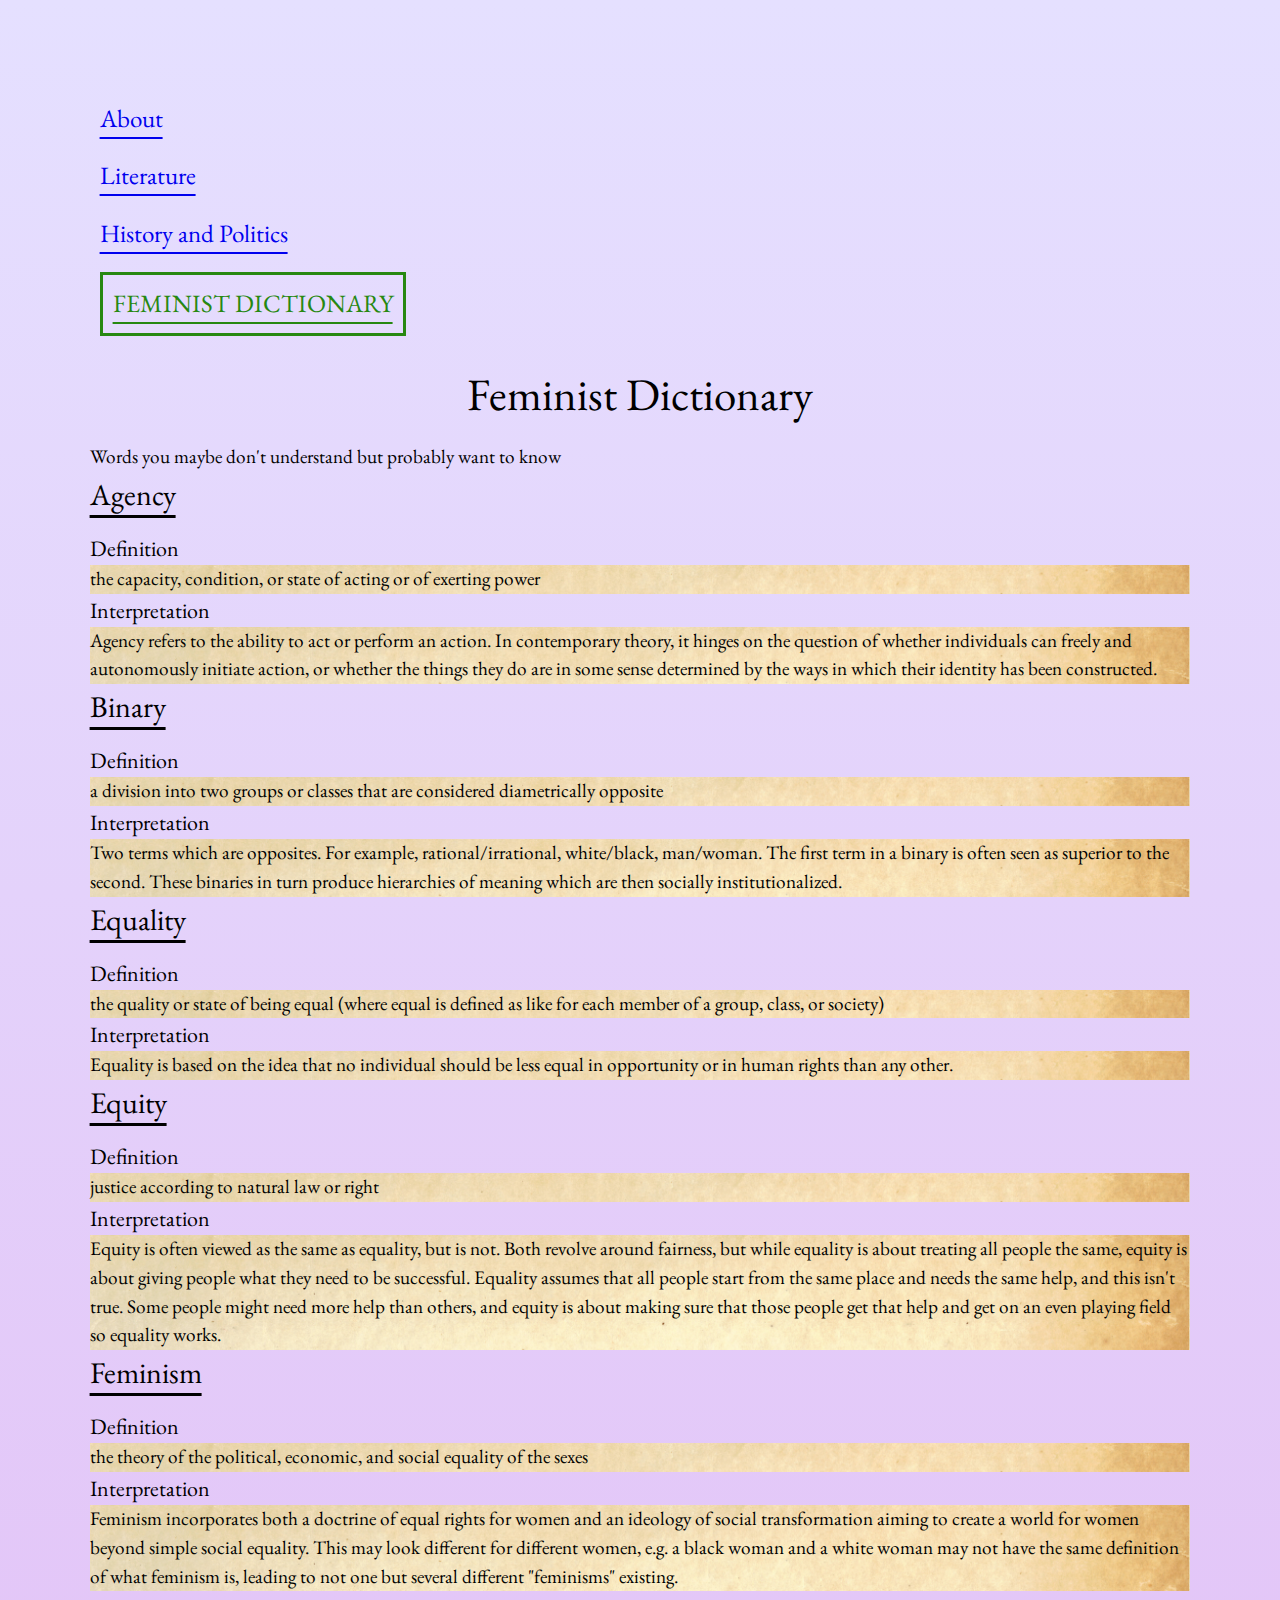
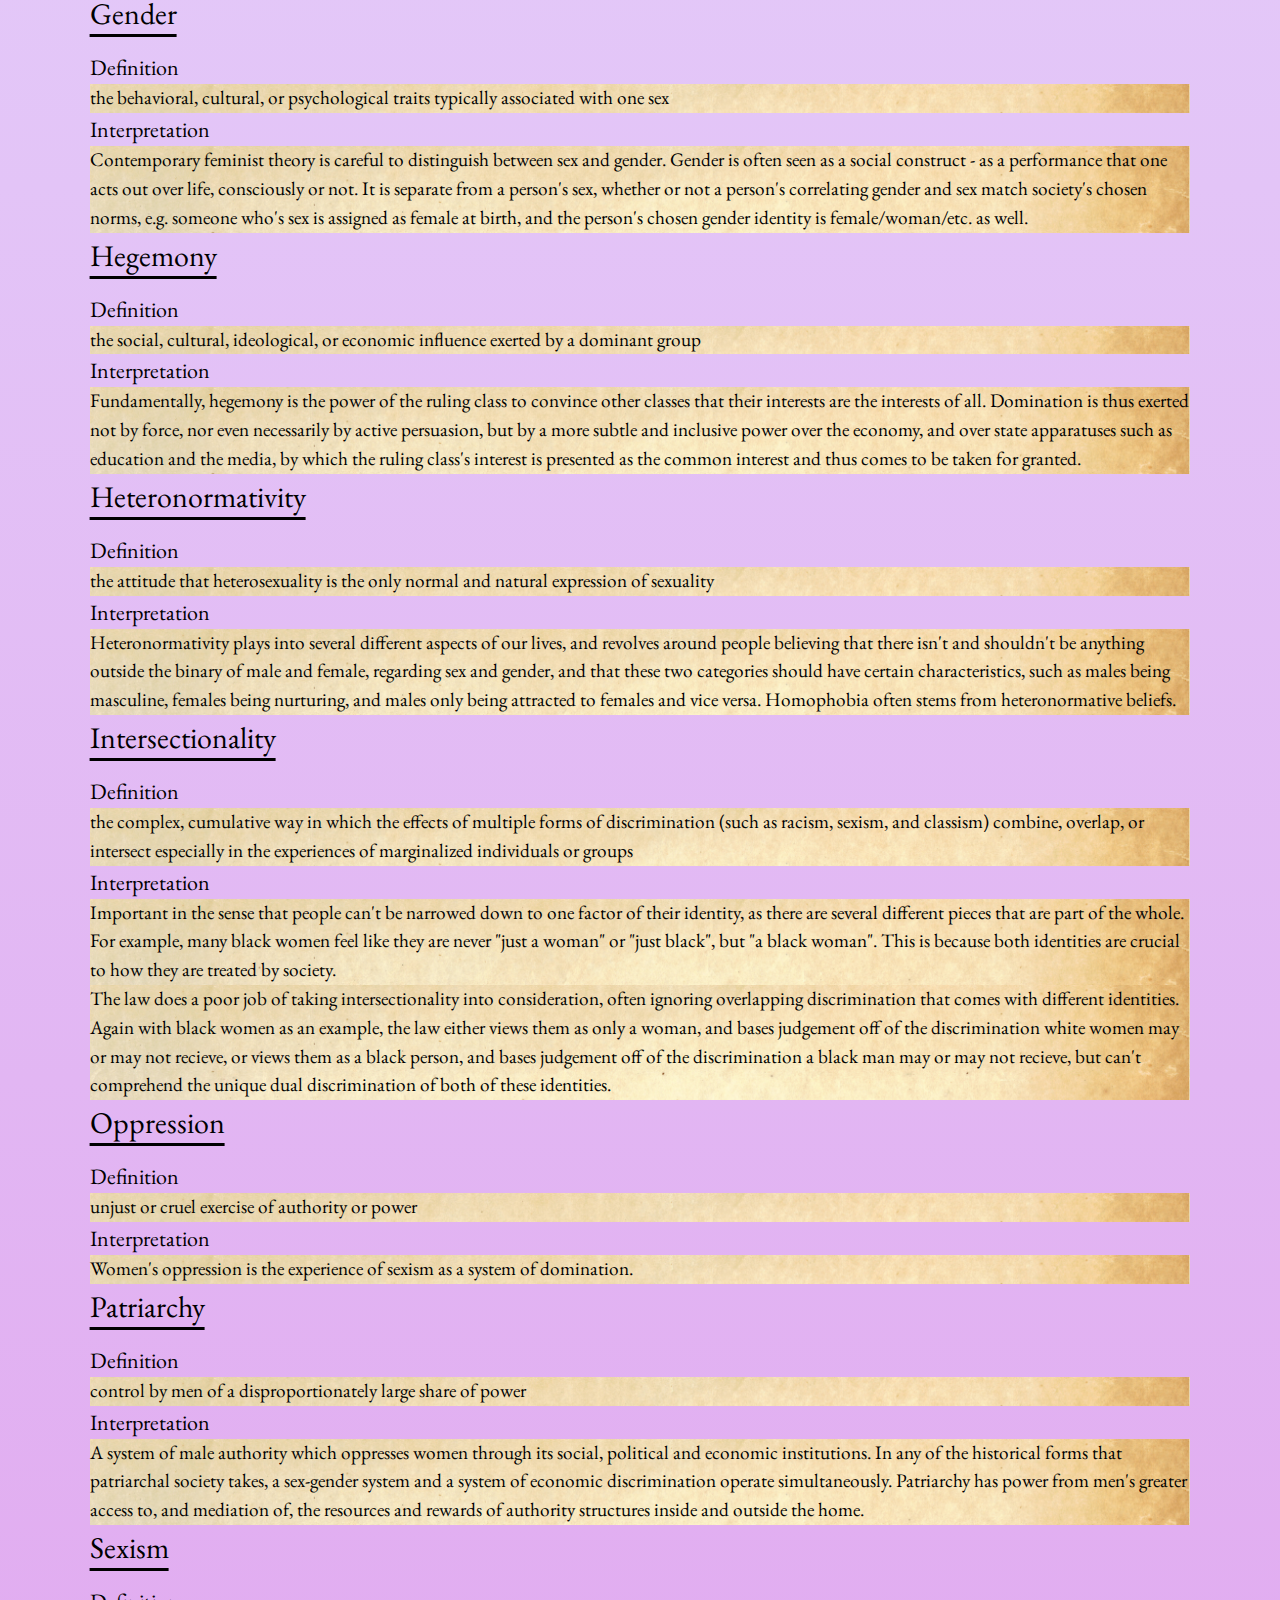
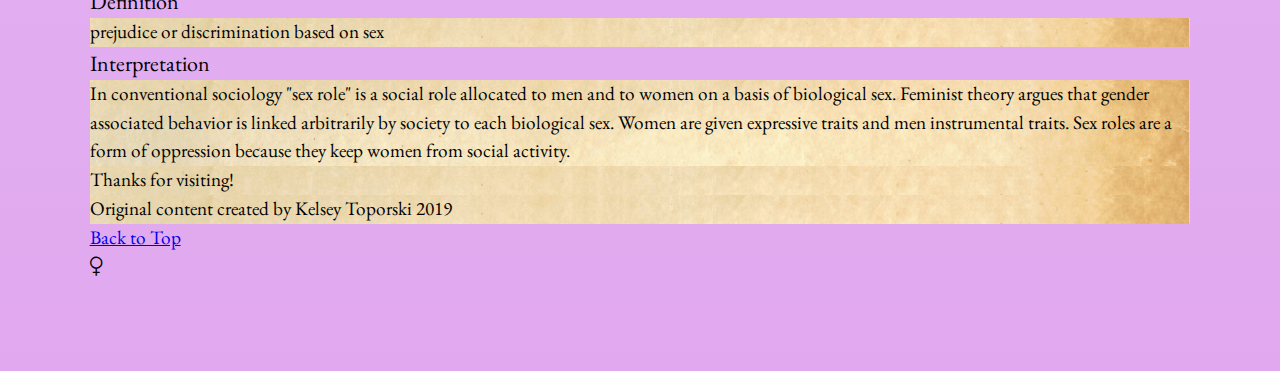
==== commit 0c75b656: "Add files via upload" ====
--- a/femdict.html
+++ b/femdict.html
@@ -53,7 +53,7 @@
             or myself -->
       <!-- interpretation of equity from https://everydayfeminism.com/2014/09/equality-is-not-enough/ -->
 
-      <div>
+      
       <dl>
         <dt>Agency</dt>
         <dd><h3>Definition</h3>
@@ -64,9 +64,7 @@
           <p>
             Agency refers to the ability to act or perform an action. In contemporary theory, it hinges on the question of whether individuals can freely and autonomously initiate action, or whether the things they do are in some sense determined by the ways in which their identity has been constructed.
           </p>
-      </div>
-        
-      <div>
+   
           <dt>Binary</dt>
         <dd><h3>Definition</h3>
           <p>
@@ -76,9 +74,7 @@
           <p>
             Two terms which are opposites. For example, rational/irrational, white/black, man/woman. The first term in a binary is often seen as superior to the second. These binaries in turn produce hierarchies of meaning which are then socially institutionalized.
           </p></dd>
-      </div>
       
-      <div>
           <dt>Equality</dt>
         <dd><h3>Definition</h3>
           <p>
@@ -88,9 +84,7 @@
           <p>
             Equality is based on the idea that no individual should be less equal in opportunity or in human rights than any other.
           </p></dd>
-      </div>
-      
-      <div>
+    
           <dt>Equity</dt>
         <dd><h3>Definition</h3>
           <p>
@@ -100,9 +94,7 @@
           <p>
             Equity is often viewed as the same as equality, but is not. Both revolve around fairness, but while equality is about treating all people the same, equity is about giving people what they need to be successful. Equality assumes that all people start from the same place and needs the same help, and this isn't true. Some people might need more help than others, and equity is about making sure that those people get that help and get on an even playing field so equality works.
           </p></dd>
-      </div>
-      
-      <div>          
+           
           <dt>Feminism</dt>
         <dd><h3>Definition</h3>
           <p>
@@ -112,9 +104,7 @@
           <p>
             Feminism incorporates both a doctrine of equal rights for women and an ideology of social transformation aiming to create a world for women beyond simple social equality. This may look different for different women, e.g. a black woman and a white woman may not have the same definition of what feminism is, leading to not one but several different "feminisms" existing.
           </p></dd>
-      </div>
-      
-      <div>           
+               
           <dt>Gender</dt>
         <dd><h3>Definition</h3>
           <p>
@@ -124,9 +114,7 @@
           <p>
             Contemporary feminist theory is careful to distinguish between sex and gender. Gender is often seen as a social construct - as a performance that one acts out over life, consciously or not. It is separate from a person's sex, whether or not a person's correlating gender and sex match society's chosen norms, e.g. someone who's sex is assigned as female at birth, and the person's chosen gender identity is female/woman/etc. as well.
           </p></dd>
-      </div>
-      
-      <div> 
+     
           <dt>Hegemony</dt>
         <dd><h3>Definition</h3>
           <p>
@@ -136,9 +124,7 @@
           <p>
             Fundamentally, hegemony is the power of the ruling class to convince other classes that their interests are the interests of all.  Domination is thus exerted not by force, nor even necessarily by active persuasion, but by a more subtle and inclusive power over the economy, and over state apparatuses such as education and the media, by which the ruling class's interest is presented as the common interest and thus comes to be taken for granted.
           </p></dd>
-      </div>
       
-      <div> 
           <dt>Heteronormativity</dt>
         <dd><h3>Definition</h3>
           <p>
@@ -148,9 +134,7 @@
           <p>
             Heteronormativity plays into several different aspects of our lives, and revolves around people believing that there isn't and shouldn't be anything outside the binary of male and female, regarding sex and gender, and that these two categories should have certain characteristics, such as males being masculine, females being nurturing, and males only being attracted to females and vice versa. Homophobia often stems from heteronormative beliefs.
           </p></dd>
-      </div>
-      
-      <div>          
+             
           <dt>Intersectionality</dt>
         <dd><h3>Definition</h3>
           <p>
@@ -163,9 +147,7 @@
           <p>
             The law does a poor job of taking intersectionality into consideration, often ignoring overlapping discrimination that comes with different identities. Again with black women as an example, the law either views them as only a woman, and bases judgement off of the discrimination white women may or may not recieve, or views them as a black person, and bases judgement off of the discrimination a black man may or may not recieve, but can't comprehend the unique dual discrimination of both of these identities.
           </p></dd>
-      </div>
-      
-      <div>  
+       
           <dt>Oppression</dt>
         <dd><h3>Definition</h3>
           <p>
@@ -175,9 +157,7 @@
           <p>
             Women's oppression is the experience of sexism as a system of domination.
           </p></dd>
-        </div>
-      
-        <div> 
+       
           <dt>Patriarchy</dt>
         <dd><h3>Definition</h3>
           <p>
@@ -187,9 +167,7 @@
           <p>
             A system of male authority which oppresses women through its social, political and economic institutions. In any of the historical forms that patriarchal society takes, a sex-gender system and a system of economic discrimination operate simultaneously. Patriarchy has power from men's greater access to, and mediation of, the resources and rewards of authority structures inside and outside the home.
           </p></dd>
-        </div>
-      
-        <div>
+        
           <dt>Sexism</dt>
         <dd><h3>Definition</h3>
           <p>
@@ -200,8 +178,7 @@
             In conventional sociology "sex role" is a social role allocated to men and to women on a basis of biological sex. Feminist theory argues that gender associated behavior is linked arbitrarily by society to each biological sex. Women are given expressive traits and men instrumental traits. Sex roles are a form of oppression because they keep women from social activity.
           </p></dd>
       </dl>
-        </div>
-
+        
     </main>
 
     <footer>
--- a/css/style.css
+++ b/css/style.css
@@ -3,9 +3,10 @@
     margin:5%;
     line-height: 1.5;
     background-color: #E5E0FF;
+    background-image: linear-gradient(0deg, rgb(225, 168, 239), #E5E0FF);
     font-family: 'EB Garamond', serif;
     font-size: 120%;
-    display:grid;
+    display: grid;
     grid-template-columns: 100%;
 }
 
@@ -14,55 +15,18 @@
     grid-template-columns: auto;
     row-gap: 10px;
   }
-/* 
-.flex-container{ 
-    display: flex;
-    flex-direction: row;
-    justify-content: center;
-    align-items: center;
-  } */
-/* 
-  My images won't center. :( */
 
-li{ display: inline-block;
+li{ display: flex;
 }
 
 nav ul li{
-    display: inline;
-    margin: 10px;
+    display: flex;
+    margin: auto;
+    justify-content: left;
     padding: 10px;
     font-size: 25px;
-    background-color: white;
-    /* text-align: center; This didn't work in lecture either*/
+    text-underline-offset: 10px;
 }
-
-/* .nav {
-    overflow: hidden;
-    background-color: #333;
-    position: relative;
-  } */
-  
- /* Hide the links inside the navigation menu (except for logo/home) */
-  /* .nav #mylinks {
-    display: none;
-  } */
-  
-  /* Style the hamburger menu */
-  /* .nav a.icon {
-    background: #E5E0FF;
-    color: black;
-    display: block;
-    position: absolute;
-    right: 0;
-    top: 0;
-  } */
-  
-/* .nav a:hover {
-    background-color: white;
-    color: black;
-    } */
-
-/* My hamburger menu is in the wrong place, it's the wrong color, it's adding links where there shouldn't be links, and it doesn't contain anything. */
 
 .jump{
     left:-999px;
@@ -117,7 +81,7 @@
 img{
     width: 45%;
     padding: 0px;
-    margin: 5px 10px 10px 5px;
+    margin: auto;
     border-radius: 10px;
 }
 
@@ -147,12 +111,6 @@
 
 /* How to apply background image to only literature and history? Or is that bad practice? */
 
-.thanks{
-    align-items: center;
-}
-
-/* Aligning the icon in the center is not working for some reason? */
-
 @media (prefers-reduced-motion: reduce){
     @keyframes drop {
         0%   {top:1px;}
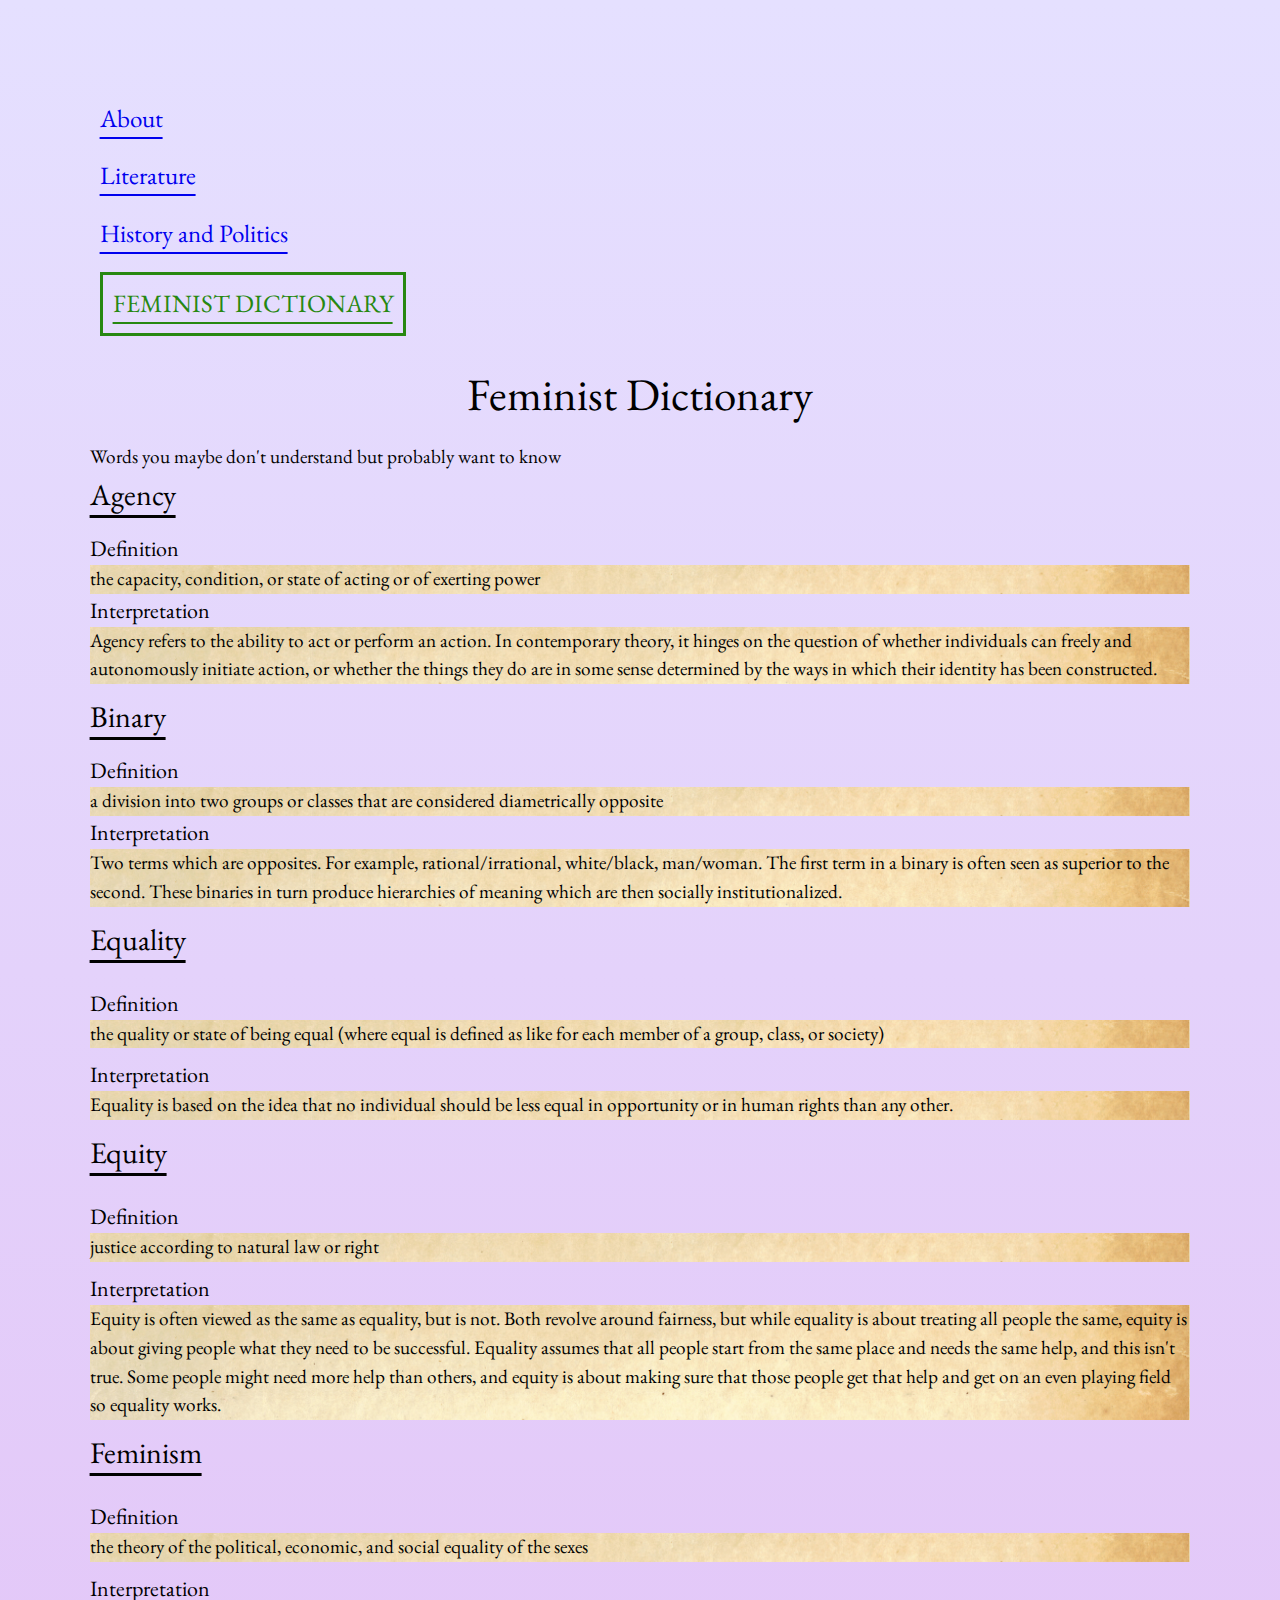
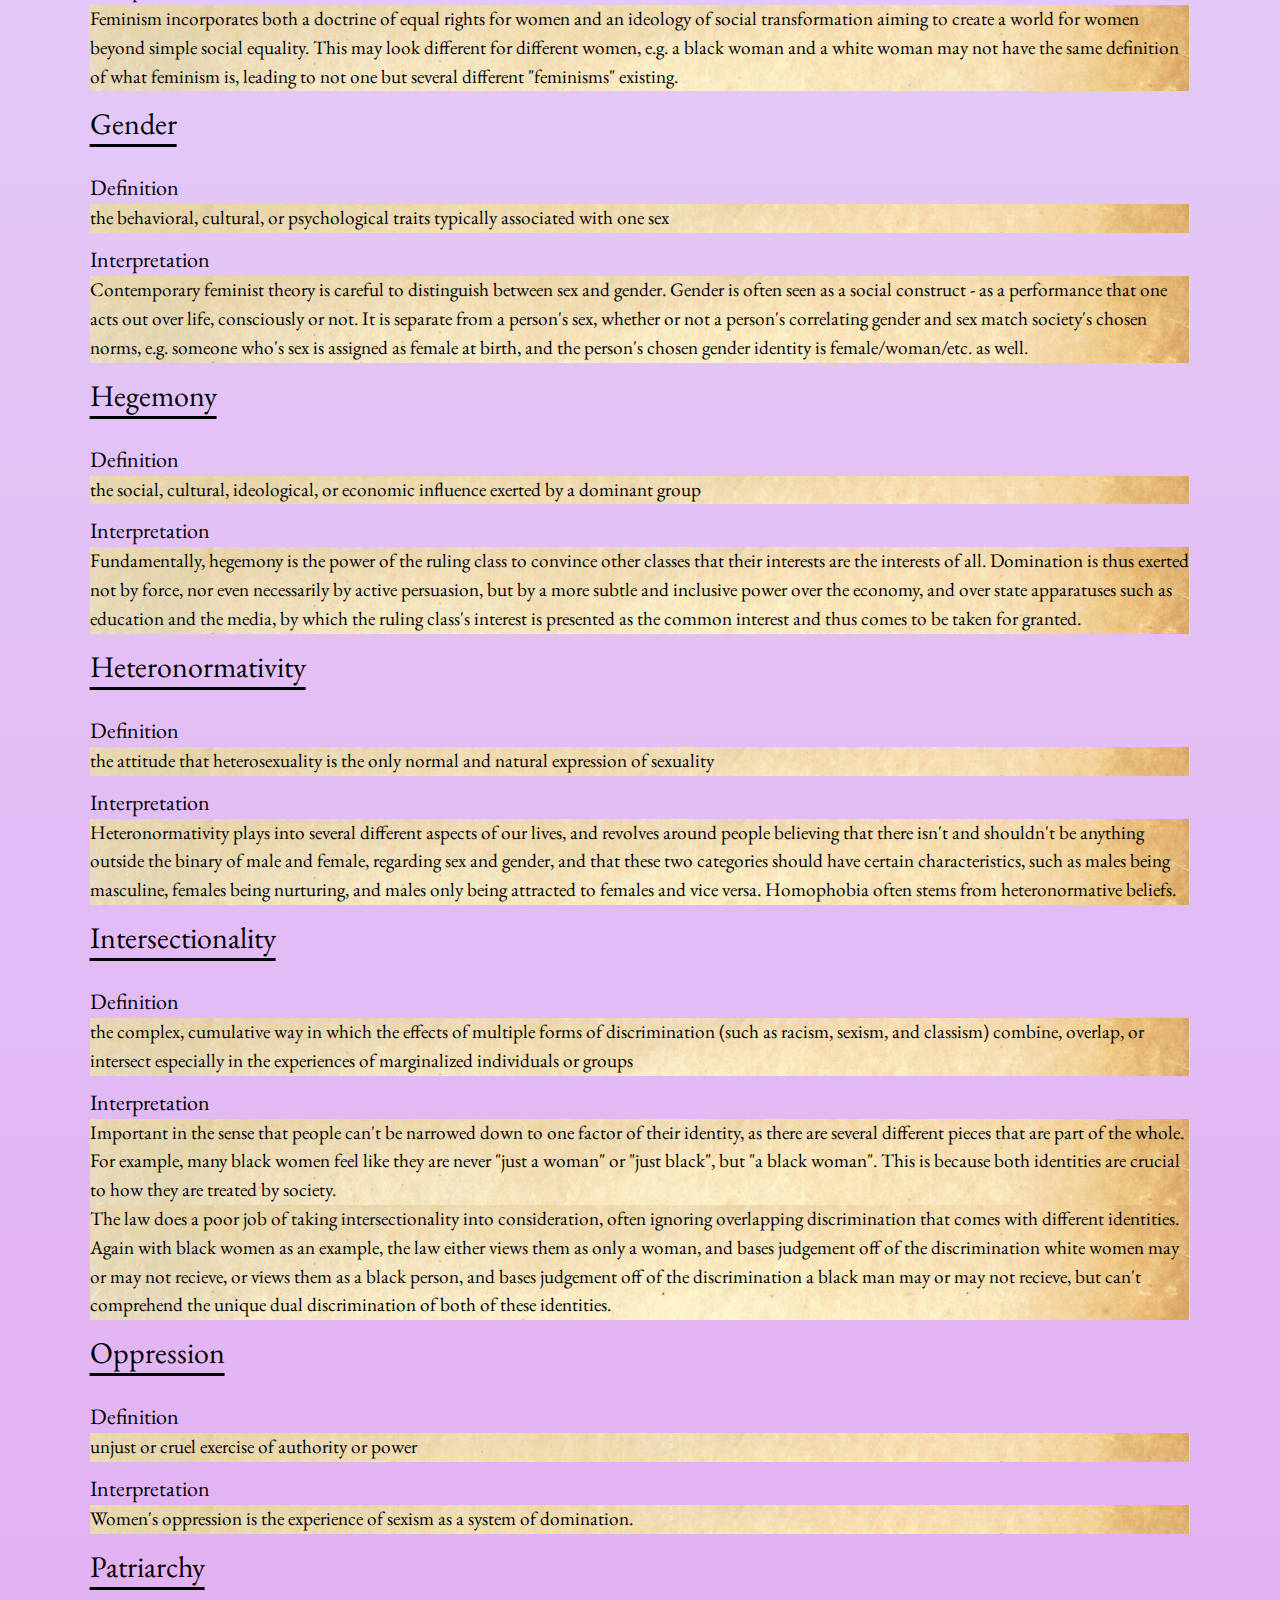
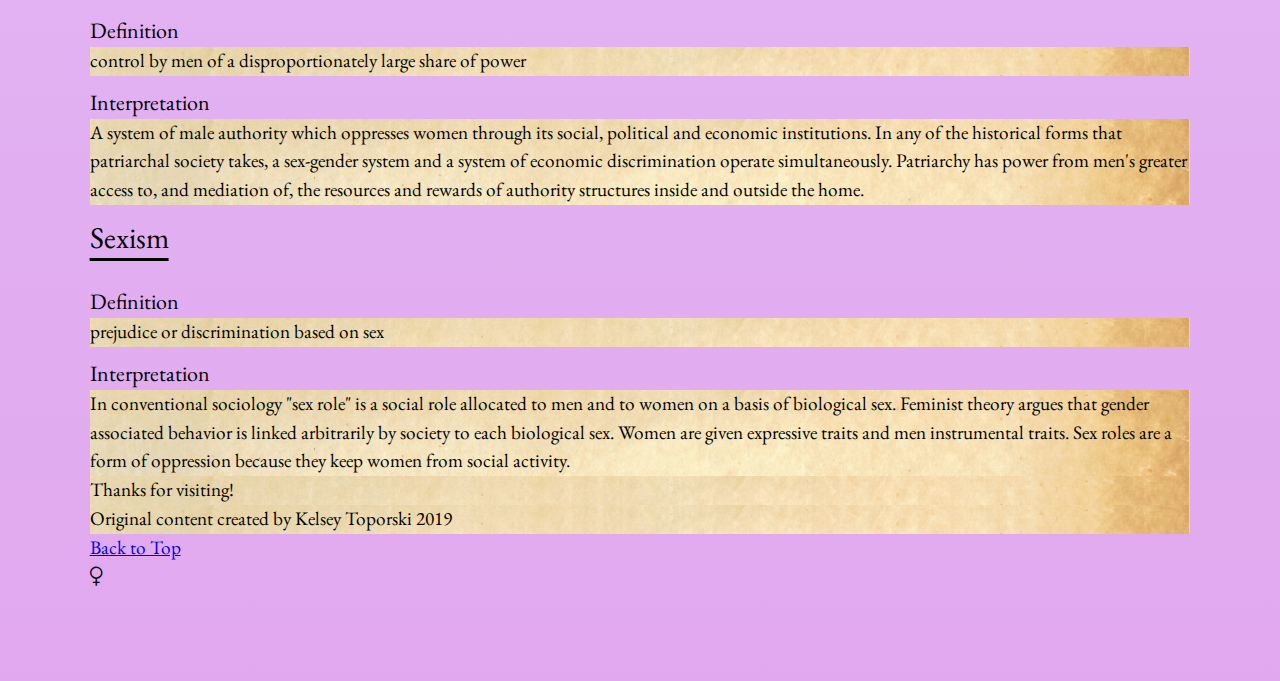
==== commit 8c5b0da7: "Add files via upload" ====
--- a/femdict.html
+++ b/femdict.html
@@ -64,7 +64,9 @@
           <p>
             Agency refers to the ability to act or perform an action. In contemporary theory, it hinges on the question of whether individuals can freely and autonomously initiate action, or whether the things they do are in some sense determined by the ways in which their identity has been constructed.
           </p>
+        </dl>
    
+        <dl>
           <dt>Binary</dt>
         <dd><h3>Definition</h3>
           <p>
@@ -74,6 +76,7 @@
           <p>
             Two terms which are opposites. For example, rational/irrational, white/black, man/woman. The first term in a binary is often seen as superior to the second. These binaries in turn produce hierarchies of meaning which are then socially institutionalized.
           </p></dd>
+        </dl>
       
           <dt>Equality</dt>
         <dd><h3>Definition</h3>
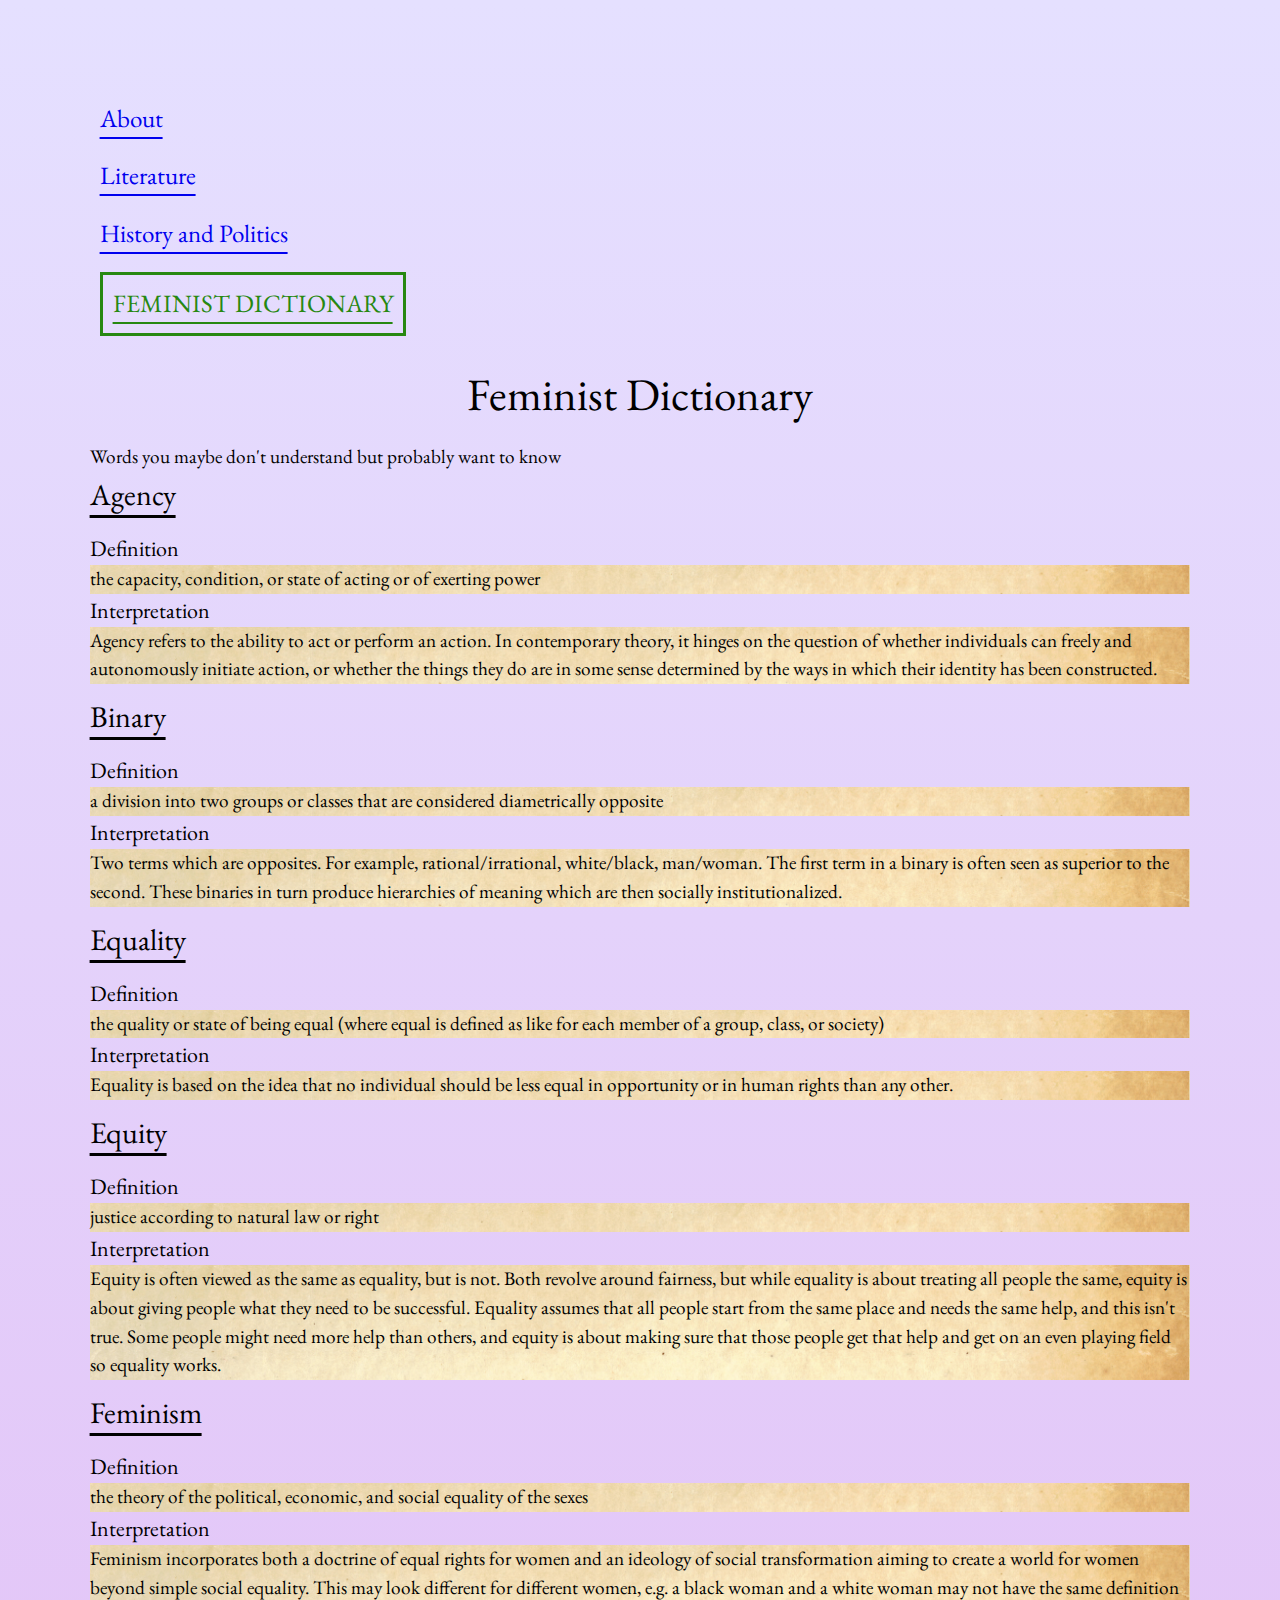
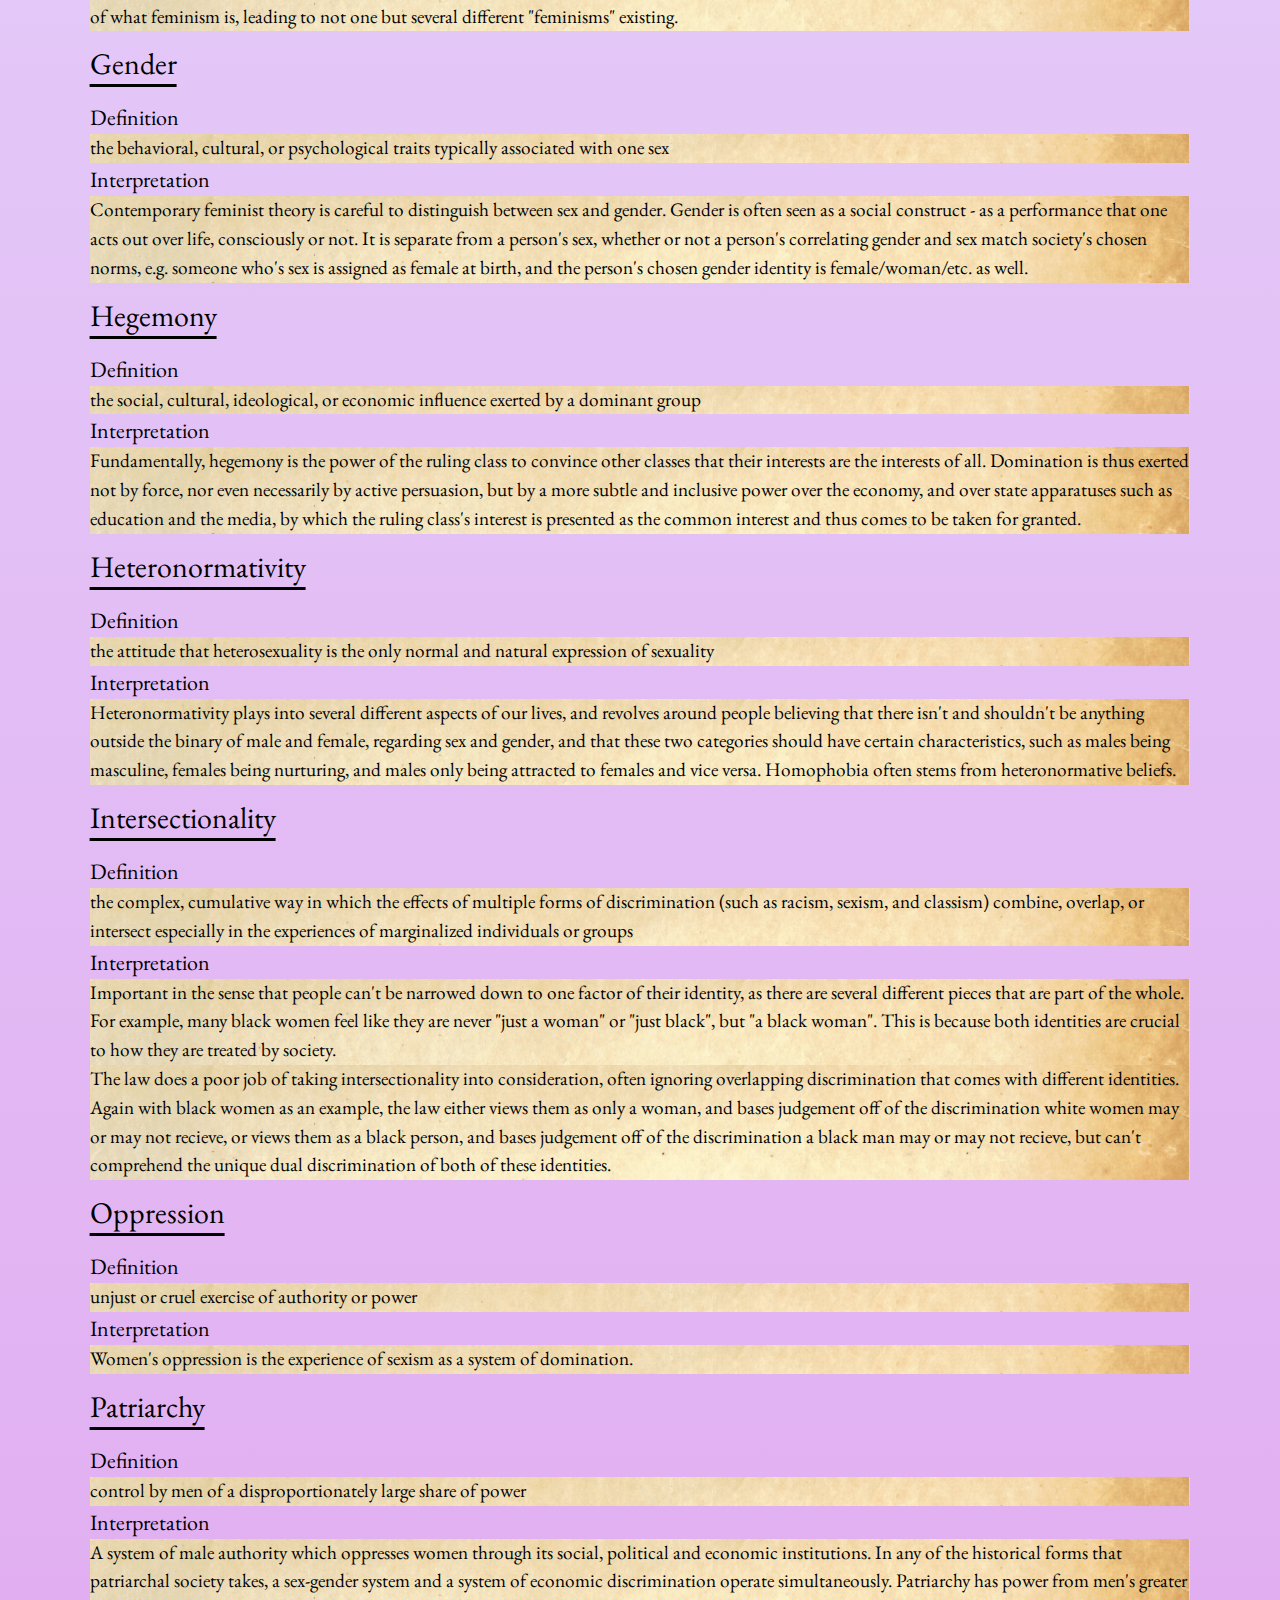
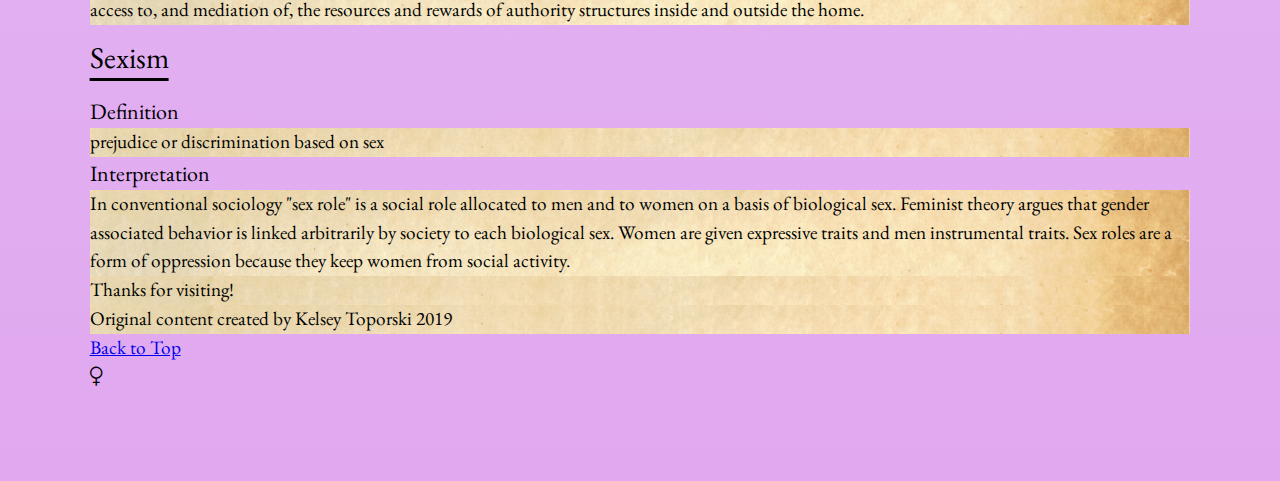
==== commit 28488c8b: "Add files via upload" ====
--- a/femdict.html
+++ b/femdict.html
@@ -78,6 +78,7 @@
           </p></dd>
         </dl>
       
+        <dl>
           <dt>Equality</dt>
         <dd><h3>Definition</h3>
           <p>
@@ -87,7 +88,9 @@
           <p>
             Equality is based on the idea that no individual should be less equal in opportunity or in human rights than any other.
           </p></dd>
-    
+        </dl>
+      
+        <dl>
           <dt>Equity</dt>
         <dd><h3>Definition</h3>
           <p>
@@ -97,7 +100,9 @@
           <p>
             Equity is often viewed as the same as equality, but is not. Both revolve around fairness, but while equality is about treating all people the same, equity is about giving people what they need to be successful. Equality assumes that all people start from the same place and needs the same help, and this isn't true. Some people might need more help than others, and equity is about making sure that those people get that help and get on an even playing field so equality works.
           </p></dd>
-           
+        </dl>
+      
+        <dl> 
           <dt>Feminism</dt>
         <dd><h3>Definition</h3>
           <p>
@@ -107,7 +112,9 @@
           <p>
             Feminism incorporates both a doctrine of equal rights for women and an ideology of social transformation aiming to create a world for women beyond simple social equality. This may look different for different women, e.g. a black woman and a white woman may not have the same definition of what feminism is, leading to not one but several different "feminisms" existing.
           </p></dd>
-               
+        </dl>
+      
+        <dl>     
           <dt>Gender</dt>
         <dd><h3>Definition</h3>
           <p>
@@ -117,7 +124,9 @@
           <p>
             Contemporary feminist theory is careful to distinguish between sex and gender. Gender is often seen as a social construct - as a performance that one acts out over life, consciously or not. It is separate from a person's sex, whether or not a person's correlating gender and sex match society's chosen norms, e.g. someone who's sex is assigned as female at birth, and the person's chosen gender identity is female/woman/etc. as well.
           </p></dd>
-     
+        </dl>
+      
+        <dl>
           <dt>Hegemony</dt>
         <dd><h3>Definition</h3>
           <p>
@@ -127,7 +136,9 @@
           <p>
             Fundamentally, hegemony is the power of the ruling class to convince other classes that their interests are the interests of all.  Domination is thus exerted not by force, nor even necessarily by active persuasion, but by a more subtle and inclusive power over the economy, and over state apparatuses such as education and the media, by which the ruling class's interest is presented as the common interest and thus comes to be taken for granted.
           </p></dd>
-      
+        </dl>
+      
+        <dl>
           <dt>Heteronormativity</dt>
         <dd><h3>Definition</h3>
           <p>
@@ -137,7 +148,9 @@
           <p>
             Heteronormativity plays into several different aspects of our lives, and revolves around people believing that there isn't and shouldn't be anything outside the binary of male and female, regarding sex and gender, and that these two categories should have certain characteristics, such as males being masculine, females being nurturing, and males only being attracted to females and vice versa. Homophobia often stems from heteronormative beliefs.
           </p></dd>
-             
+        </dl>
+      
+        <dl>  
           <dt>Intersectionality</dt>
         <dd><h3>Definition</h3>
           <p>
@@ -150,7 +163,9 @@
           <p>
             The law does a poor job of taking intersectionality into consideration, often ignoring overlapping discrimination that comes with different identities. Again with black women as an example, the law either views them as only a woman, and bases judgement off of the discrimination white women may or may not recieve, or views them as a black person, and bases judgement off of the discrimination a black man may or may not recieve, but can't comprehend the unique dual discrimination of both of these identities.
           </p></dd>
-       
+        </dl>
+      
+        <dl>
           <dt>Oppression</dt>
         <dd><h3>Definition</h3>
           <p>
@@ -160,7 +175,9 @@
           <p>
             Women's oppression is the experience of sexism as a system of domination.
           </p></dd>
-       
+        </dl>
+      
+        <dl>
           <dt>Patriarchy</dt>
         <dd><h3>Definition</h3>
           <p>
@@ -170,7 +187,9 @@
           <p>
             A system of male authority which oppresses women through its social, political and economic institutions. In any of the historical forms that patriarchal society takes, a sex-gender system and a system of economic discrimination operate simultaneously. Patriarchy has power from men's greater access to, and mediation of, the resources and rewards of authority structures inside and outside the home.
           </p></dd>
-        
+        </dl>
+      
+        <dl>
           <dt>Sexism</dt>
         <dd><h3>Definition</h3>
           <p>
